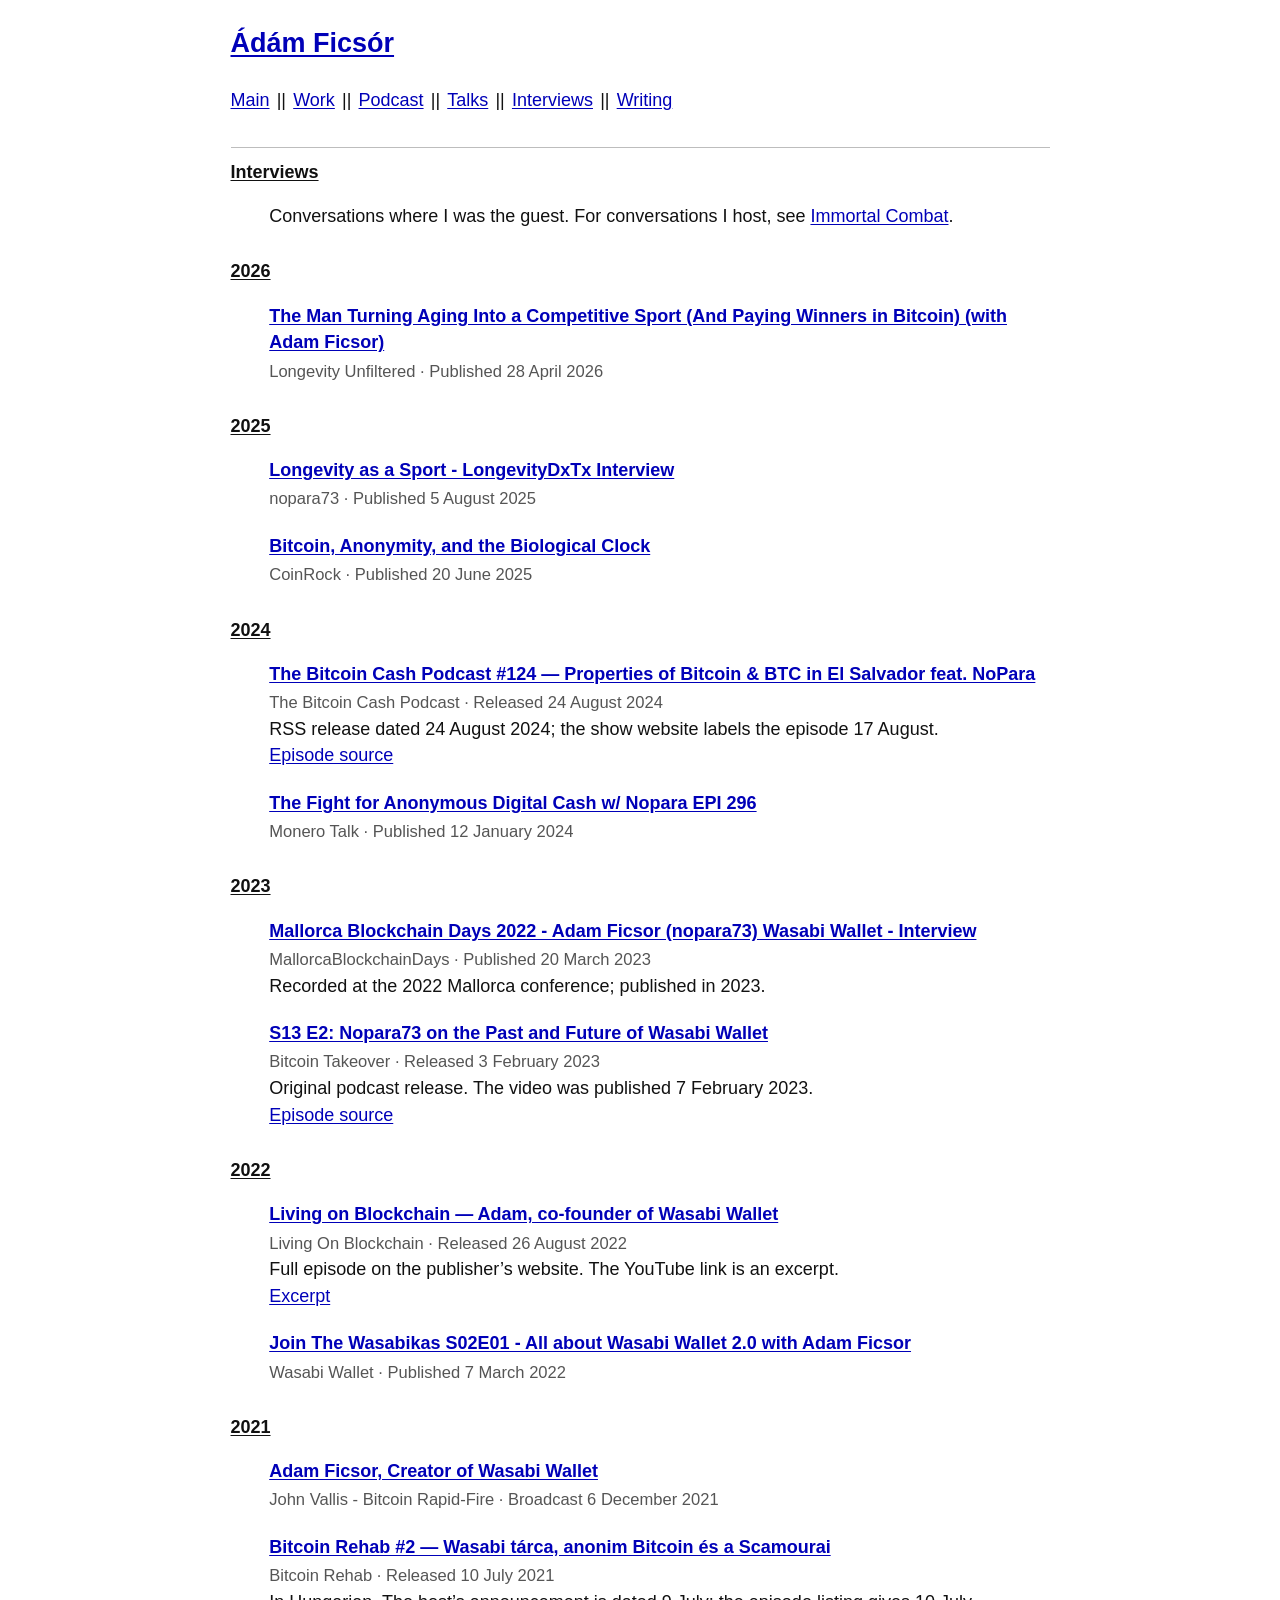
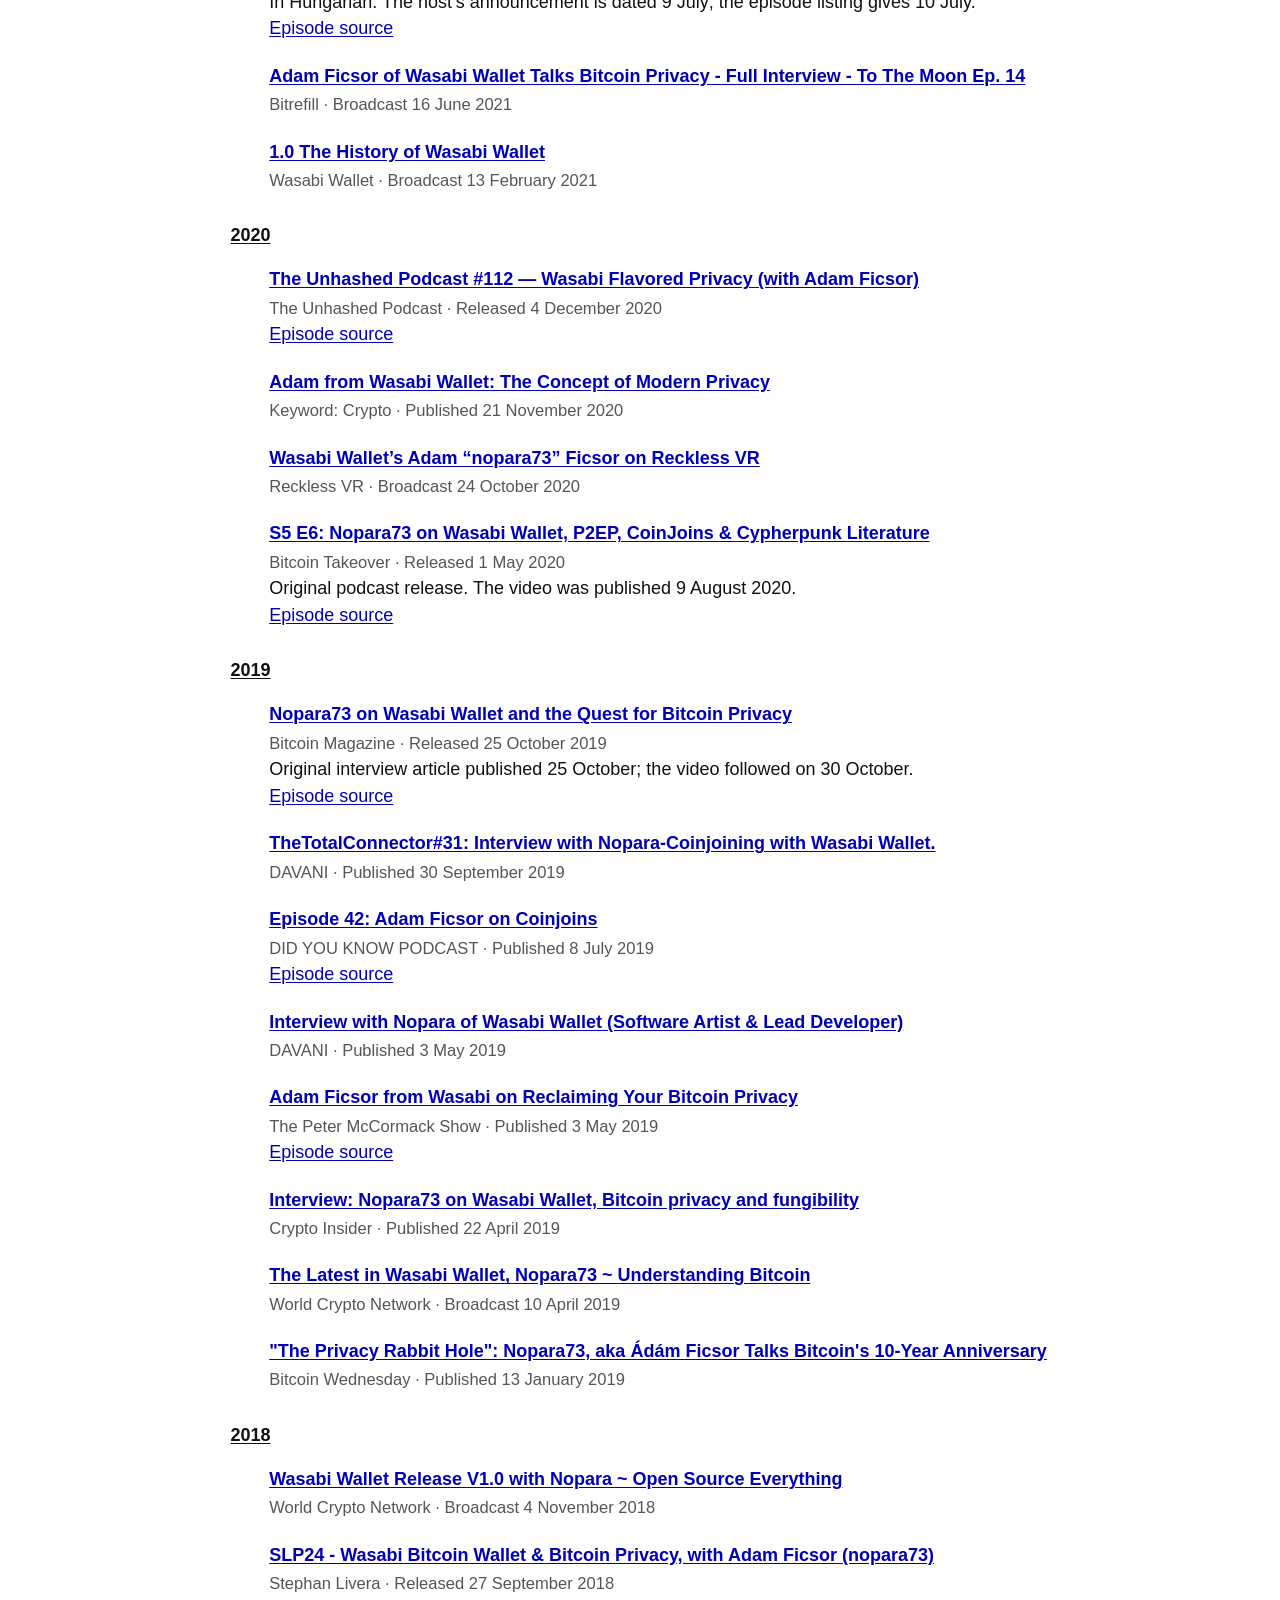
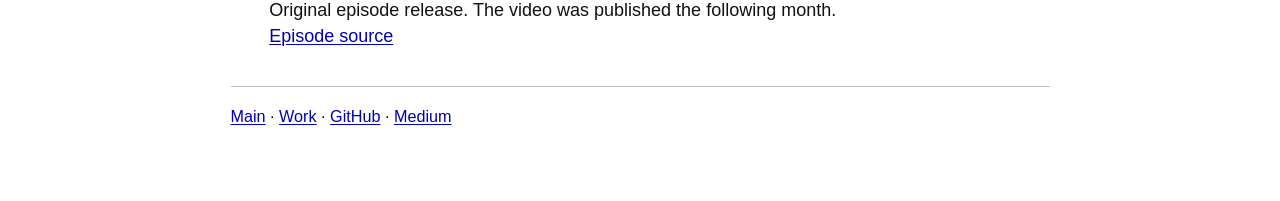
==== site/interviews.html @ 753bce53 "Add researched biography and work archives" ====
<!doctype html>
<html lang="en">
<head>
  <meta charset="utf-8">
  <meta name="viewport" content="width=device-width, initial-scale=1">
  <title>Interviews — Ádám Ficsór</title>
  <meta name="description" content="Guest interviews with Ádám Ficsór on Bitcoin privacy and longevity.">
  <link rel="canonical" href="https://adamficsor.com/interviews.html">
  <link rel="stylesheet" href="style.css">
</head>
<body>
  <a class="skip-link" href="#main">Skip to content</a>
  <header>
    <h1><a href="./">Ádám Ficsór</a></h1>
    <nav aria-label="Main navigation"><a href="index.html">Main</a><span aria-hidden="true"> || </span><a href="work.html">Work</a><span aria-hidden="true"> || </span><a href="podcast.html">Podcast</a><span aria-hidden="true"> || </span><a href="talks.html">Talks</a><span aria-hidden="true"> || </span><a href="interviews.html" aria-current="page">Interviews</a><span aria-hidden="true"> || </span><a href="writing.html">Writing</a></nav>
  </header>
  <main id="main">
    <section aria-labelledby="interviews">
      <h2 id="interviews">Interviews</h2>
      <p class="section-content">Conversations where I was the guest. For conversations I host, see <a href="podcast.html">Immortal Combat</a>.</p>
    </section>
<section aria-labelledby="year-2026"><h2 id="year-2026">2026</h2><dl class="entries archive">
<div><dt><a href="https://www.youtube.com/watch?v=4LSSEAfCBsg">The Man Turning Aging Into a Competitive Sport (And Paying Winners in Bitcoin) (with Adam Ficsor)</a></dt><dd><span class="record-meta">Longevity Unfiltered · Published 28 April 2026</span></dd></div>
</dl></section>
<section aria-labelledby="year-2025"><h2 id="year-2025">2025</h2><dl class="entries archive">
<div><dt><a href="https://www.youtube.com/watch?v=3aPTZFlK1JQ">Longevity as a Sport - LongevityDxTx Interview</a></dt><dd><span class="record-meta">nopara73 · Published 5 August 2025</span></dd></div>
<div><dt><a href="https://www.youtube.com/watch?v=eb9Hp-RD_Y0">Bitcoin, Anonymity, and the Biological Clock</a></dt><dd><span class="record-meta">CoinRock · Published 20 June 2025</span></dd></div>
</dl></section>
<section aria-labelledby="year-2024"><h2 id="year-2024">2024</h2><dl class="entries archive">
<div><dt><a href="https://rss.com/podcasts/bitcoincashpodcast/1625416">The Bitcoin Cash Podcast #124 — Properties of Bitcoin &amp; BTC in El Salvador feat. NoPara</a></dt><dd><span class="record-meta">The Bitcoin Cash Podcast · Released 24 August 2024</span><br>RSS release dated 24 August 2024; the show website labels the episode 17 August.<br><a href="https://bitcoincashpodcast.com/episodes/124">Episode source</a></dd></div>
<div><dt><a href="https://www.youtube.com/watch?v=zYq1IQxXrUM">The Fight for Anonymous Digital Cash w/ Nopara EPI 296</a></dt><dd><span class="record-meta">Monero Talk · Published 12 January 2024</span></dd></div>
</dl></section>
<section aria-labelledby="year-2023"><h2 id="year-2023">2023</h2><dl class="entries archive">
<div><dt><a href="https://www.youtube.com/watch?v=eyAc6kZJfoU">Mallorca Blockchain Days 2022 - Adam Ficsor (nopara73) Wasabi Wallet - Interview</a></dt><dd><span class="record-meta">MallorcaBlockchainDays · Published 20 March 2023</span><br>Recorded at the 2022 Mallorca conference; published in 2023.</dd></div>
<div><dt><a href="https://www.youtube.com/watch?v=1g04d39R6kU">S13 E2: Nopara73 on the Past and Future of Wasabi Wallet</a></dt><dd><span class="record-meta">Bitcoin Takeover · Released 3 February 2023</span><br>Original podcast release. The video was published 7 February 2023.<br><a href="https://bitcoin-takeover.com/audio/feed.xml">Episode source</a></dd></div>
</dl></section>
<section aria-labelledby="year-2022"><h2 id="year-2022">2022</h2><dl class="entries archive">
<div><dt><a href="https://livingonblockchain.com/podcast/adam-co-founder-of-wasabi-wallet/">Living on Blockchain — Adam, co-founder of Wasabi Wallet</a></dt><dd><span class="record-meta">Living On Blockchain · Released 26 August 2022</span><br>Full episode on the publisher’s website. The YouTube link is an excerpt.<br><a href="https://www.youtube.com/watch?v=bge8rXwLQWE">Excerpt</a></dd></div>
<div><dt><a href="https://www.youtube.com/watch?v=CCOHMISELNs">Join The Wasabikas S02E01 - All about Wasabi Wallet 2.0 with Adam Ficsor</a></dt><dd><span class="record-meta">Wasabi Wallet · Published 7 March 2022</span></dd></div>
</dl></section>
<section aria-labelledby="year-2021"><h2 id="year-2021">2021</h2><dl class="entries archive">
<div><dt><a href="https://www.youtube.com/watch?v=dh4bnABf9BQ">Adam Ficsor, Creator of Wasabi Wallet</a></dt><dd><span class="record-meta">John Vallis - Bitcoin Rapid-Fire · Broadcast 6 December 2021</span></dd></div>
<div><dt><a href="https://podcast.hu/podcast/bitcoinbazis-minden-ami-kripto/17976">Bitcoin Rehab #2 — Wasabi tárca, anonim Bitcoin és a Scamourai</a></dt><dd><span class="record-meta">Bitcoin Rehab · Released 10 July 2021</span><br>In Hungarian. The host’s announcement is dated 9 July; the episode listing gives 10 July.<br><a href="https://www.bitcoinbazis.hu/jon-a-bitcoinbazis-uj-podcast-epizodja-vendegunk-ficsor-adam-a-wasabi-tarsalapitoja/">Episode source</a></dd></div>
<div><dt><a href="https://www.youtube.com/watch?v=oreMQZgzVZw">Adam Ficsor of Wasabi Wallet Talks Bitcoin Privacy - Full Interview - To The Moon Ep. 14</a></dt><dd><span class="record-meta">Bitrefill · Broadcast 16 June 2021</span></dd></div>
<div><dt><a href="https://www.youtube.com/watch?v=Q1i560q08JE">1.0 The History of Wasabi Wallet</a></dt><dd><span class="record-meta">Wasabi Wallet · Broadcast 13 February 2021</span></dd></div>
</dl></section>
<section aria-labelledby="year-2020"><h2 id="year-2020">2020</h2><dl class="entries archive">
<div><dt><a href="https://www.spreaker.com/episode/wasabi-flavored-privacy-w-adam-ficsor--42314334">The Unhashed Podcast #112 — Wasabi Flavored Privacy (with Adam Ficsor)</a></dt><dd><span class="record-meta">The Unhashed Podcast · Released 4 December 2020</span><br><a href="https://www.spreaker.com/show/3478708/episodes/feed">Episode source</a></dd></div>
<div><dt><a href="https://www.youtube.com/watch?v=ECqcEbgJCP4">Adam from Wasabi Wallet: The Concept of Modern Privacy</a></dt><dd><span class="record-meta">Keyword: Crypto · Published 21 November 2020</span></dd></div>
<div><dt><a href="https://www.youtube.com/watch?v=60r_wExbg64">Wasabi Wallet’s Adam “nopara73” Ficsor on Reckless VR</a></dt><dd><span class="record-meta">Reckless VR · Broadcast 24 October 2020</span></dd></div>
<div><dt><a href="https://www.youtube.com/watch?v=zQ78_Dore4M">S5 E6: Nopara73 on Wasabi Wallet, P2EP, CoinJoins &amp; Cypherpunk Literature</a></dt><dd><span class="record-meta">Bitcoin Takeover · Released 1 May 2020</span><br>Original podcast release. The video was published 9 August 2020.<br><a href="https://bitcoin-takeover.com/audio/feed.xml">Episode source</a></dd></div>
</dl></section>
<section aria-labelledby="year-2019"><h2 id="year-2019">2019</h2><dl class="entries archive">
<div><dt><a href="https://www.youtube.com/watch?v=adQOkh6Zxl4">Nopara73 on Wasabi Wallet and the Quest for Bitcoin Privacy</a></dt><dd><span class="record-meta">Bitcoin Magazine · Released 25 October 2019</span><br>Original interview article published 25 October; the video followed on 30 October.<br><a href="https://bitcoinmagazine.com/culture/nopara73-on-wasabi-wallet-and-the-quest-for-bitcoin-privacy">Episode source</a></dd></div>
<div><dt><a href="https://www.youtube.com/watch?v=fKy_XwKAYHY">TheTotalConnector#31: Interview with Nopara-Coinjoining with Wasabi Wallet.</a></dt><dd><span class="record-meta">DAVANI · Published 30 September 2019</span></dd></div>
<div><dt><a href="https://www.youtube.com/watch?v=c9kwPJtG7q8">Episode 42: Adam Ficsor on Coinjoins</a></dt><dd><span class="record-meta">DID YOU KNOW PODCAST · Published 8 July 2019</span><br><a href="http://didyouknowcrypto.com/ep42/">Episode source</a></dd></div>
<div><dt><a href="https://www.youtube.com/watch?v=-mo7XAbzgU0">Interview with Nopara of Wasabi Wallet (Software Artist &amp; Lead Developer)</a></dt><dd><span class="record-meta">DAVANI · Published 3 May 2019</span></dd></div>
<div><dt><a href="https://www.youtube.com/watch?v=xGeo34WprxI">Adam Ficsor from Wasabi on Reclaiming Your Bitcoin Privacy</a></dt><dd><span class="record-meta">The Peter McCormack Show · Published 3 May 2019</span><br><a href="https://www.podchaser.com/podcasts/the-peter-mccormack-show-615691/episodes/adam-ficsor-from-wasabi-on-rec-39322664">Episode source</a></dd></div>
<div><dt><a href="https://www.youtube.com/watch?v=W3CQ2vAixI8">Interview: Nopara73 on Wasabi Wallet, Bitcoin privacy and fungibility</a></dt><dd><span class="record-meta">Crypto Insider · Published 22 April 2019</span></dd></div>
<div><dt><a href="https://www.youtube.com/watch?v=0Q7iTGTtI0U">The Latest in Wasabi Wallet, Nopara73 ~ Understanding Bitcoin</a></dt><dd><span class="record-meta">World Crypto Network · Broadcast 10 April 2019</span></dd></div>
<div><dt><a href="https://www.youtube.com/watch?v=BiyACpEe9os">&quot;The Privacy Rabbit Hole&quot;: Nopara73, aka Ádám Ficsor Talks Bitcoin&#x27;s 10-Year Anniversary</a></dt><dd><span class="record-meta">Bitcoin Wednesday · Published 13 January 2019</span></dd></div>
</dl></section>
<section aria-labelledby="year-2018"><h2 id="year-2018">2018</h2><dl class="entries archive">
<div><dt><a href="https://www.youtube.com/watch?v=G0vrKwUSU7M">Wasabi Wallet Release V1.0 with Nopara ~ Open Source Everything</a></dt><dd><span class="record-meta">World Crypto Network · Broadcast 4 November 2018</span></dd></div>
<div><dt><a href="https://www.youtube.com/watch?v=0yG-am9TIeA">SLP24 - Wasabi Bitcoin Wallet &amp; Bitcoin Privacy, with Adam Ficsor (nopara73)</a></dt><dd><span class="record-meta">Stephan Livera · Released 27 September 2018</span><br>Original episode release. The video was published the following month.<br><a href="https://stephanlivera.com/episode/24/">Episode source</a></dd></div>
</dl></section>
  </main>
  <footer><p><a href="./">Main</a> · <a href="work.html">Work</a> · <a href="https://github.com/nopara73">GitHub</a> · <a href="https://nopara73.medium.com/">Medium</a></p></footer>
</body>
</html>
---- site/style.css ----
:root { color-scheme: light; font-family: Arial, Helvetica, sans-serif; font-size: 18px; line-height: 1.48; color: #111; background: #fff; }
* { box-sizing: border-box; }
body { max-width: 48rem; margin: 1.5rem auto 4rem; padding: 0 1.25rem; }
a { color: #0000b8; text-decoration: underline; text-underline-offset: 0.1em; }
a:visited { color: #551a8b; }
a:hover { text-decoration-thickness: 2px; }
a:focus-visible { outline: 2px solid #0000b8; outline-offset: 4px; }
header { border-bottom: 1px solid #bdbdbd; padding-bottom: 1.7rem; margin-bottom: 0.65rem; }
h1 { font-size: 1.5rem; line-height: 1.25; margin: 0 0 1.3rem; }
nav { line-height: 1.8; }
nav a { white-space: nowrap; }
nav span { padding: 0 0.12rem; }
h2 { font-size: 1rem; line-height: 1.4; margin: 0 0 1rem; text-decoration: underline; text-underline-offset: 0.12em; }
section + section { margin-top: 1.65rem; }
p { margin: 0 0 1.05rem; }
.section-content, .entries, .writing-list { margin-left: 2.15rem; }
.entries { margin-top: 0; margin-bottom: 0; }
.entries > div { margin: 0 0 1.15rem; }
dt { font-weight: 600; }
dd { margin: 0.1rem 0 0; }
.writing-list { padding: 0; list-style: none; }
.writing-list li { margin-bottom: 0.7rem; }
.writing-archive { margin-top: 1.5rem; }
footer { margin-top: 2rem; padding-top: 1rem; border-top: 1px solid #bdbdbd; font-size: 0.9rem; }
time { color: #555; font-size: 0.92rem; }
.record-meta { color: #555; font-size: 0.92rem; }
.archive { margin-top: 1rem; }
[id] { scroll-margin-top: 1rem; }
.skip-link { position: absolute; top: -5rem; left: 1rem; background: #fff; padding: 0.4rem 0.6rem; }
.skip-link:focus { top: 0.4rem; }
@media (max-width: 540px) {
  :root { font-size: 16px; }
  body { margin-top: 1.25rem; padding: 0 1rem; }
  .section-content, .entries, .writing-list { margin-left: 0; }
  header { padding-bottom: 1.2rem; margin-bottom: 1rem; }
  h1 { font-size: 1.6rem; margin-bottom: 0.8rem; }
  a { overflow-wrap: anywhere; }
}
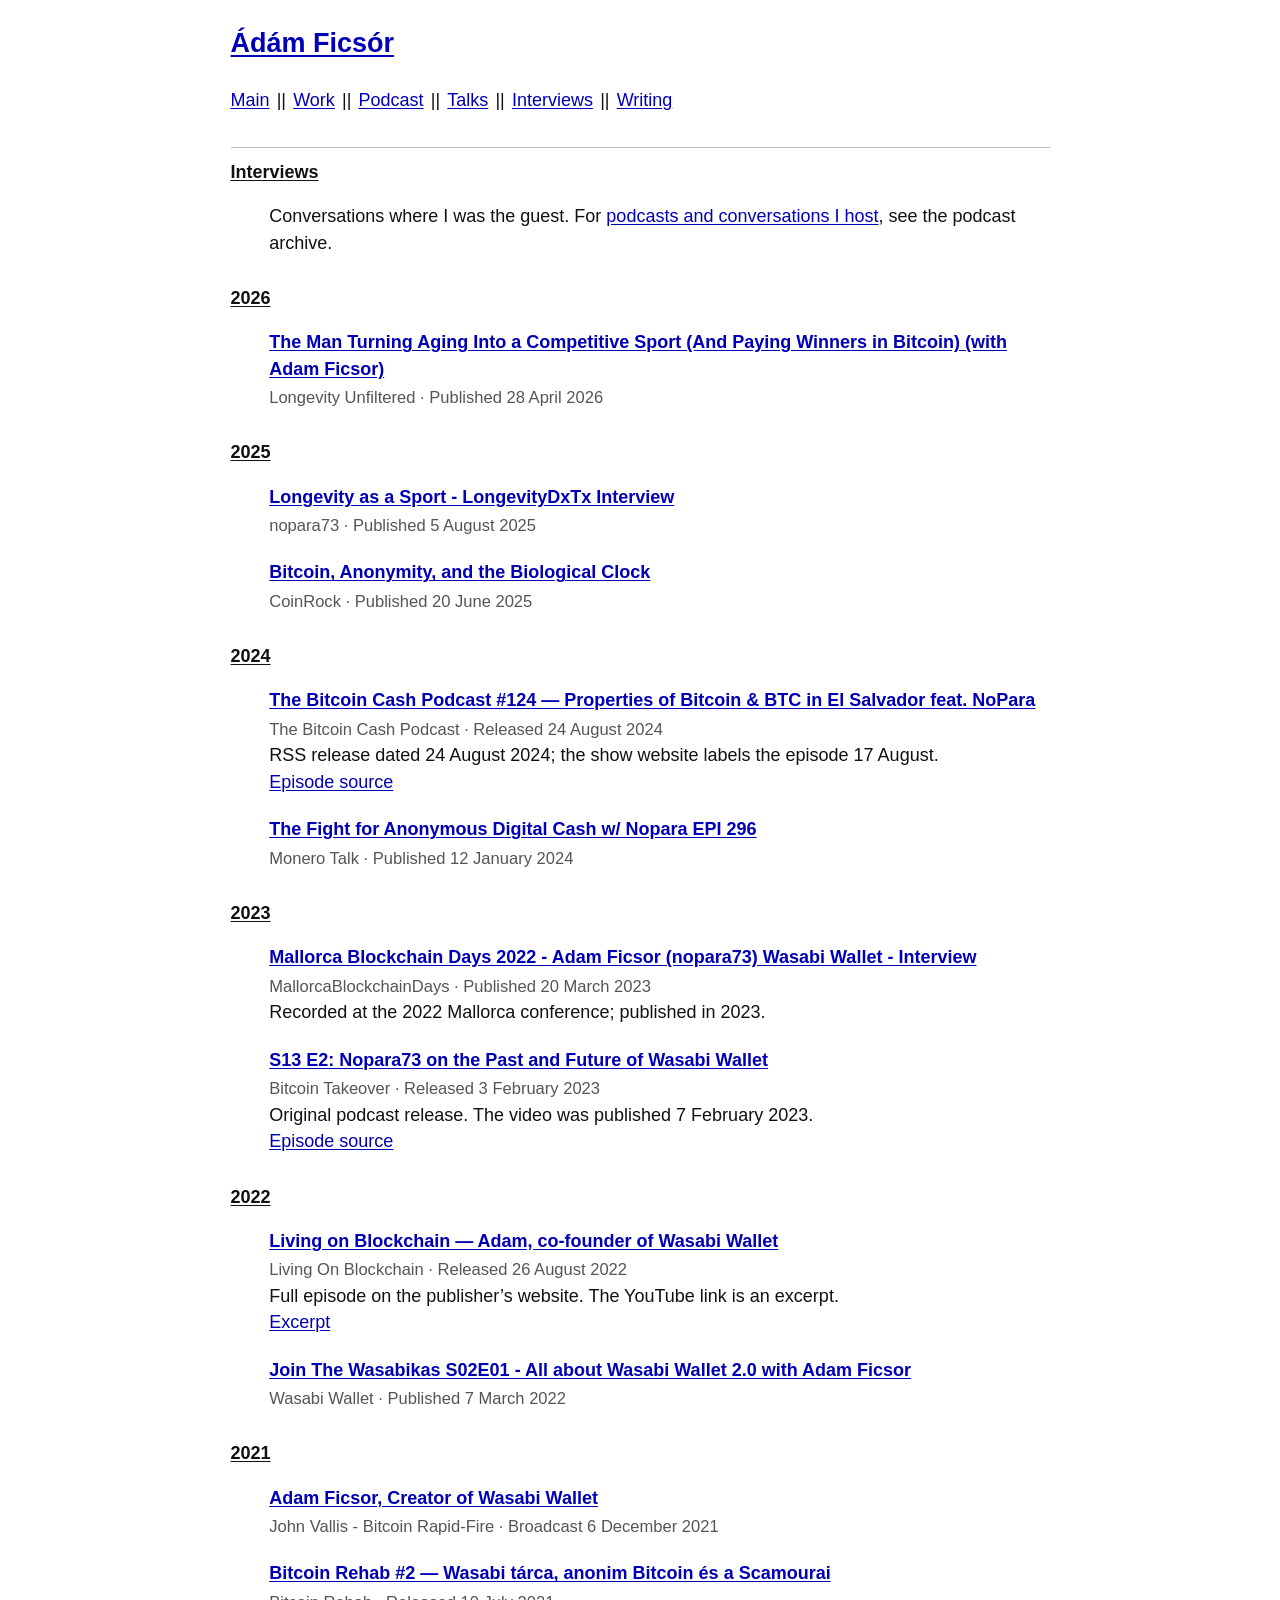
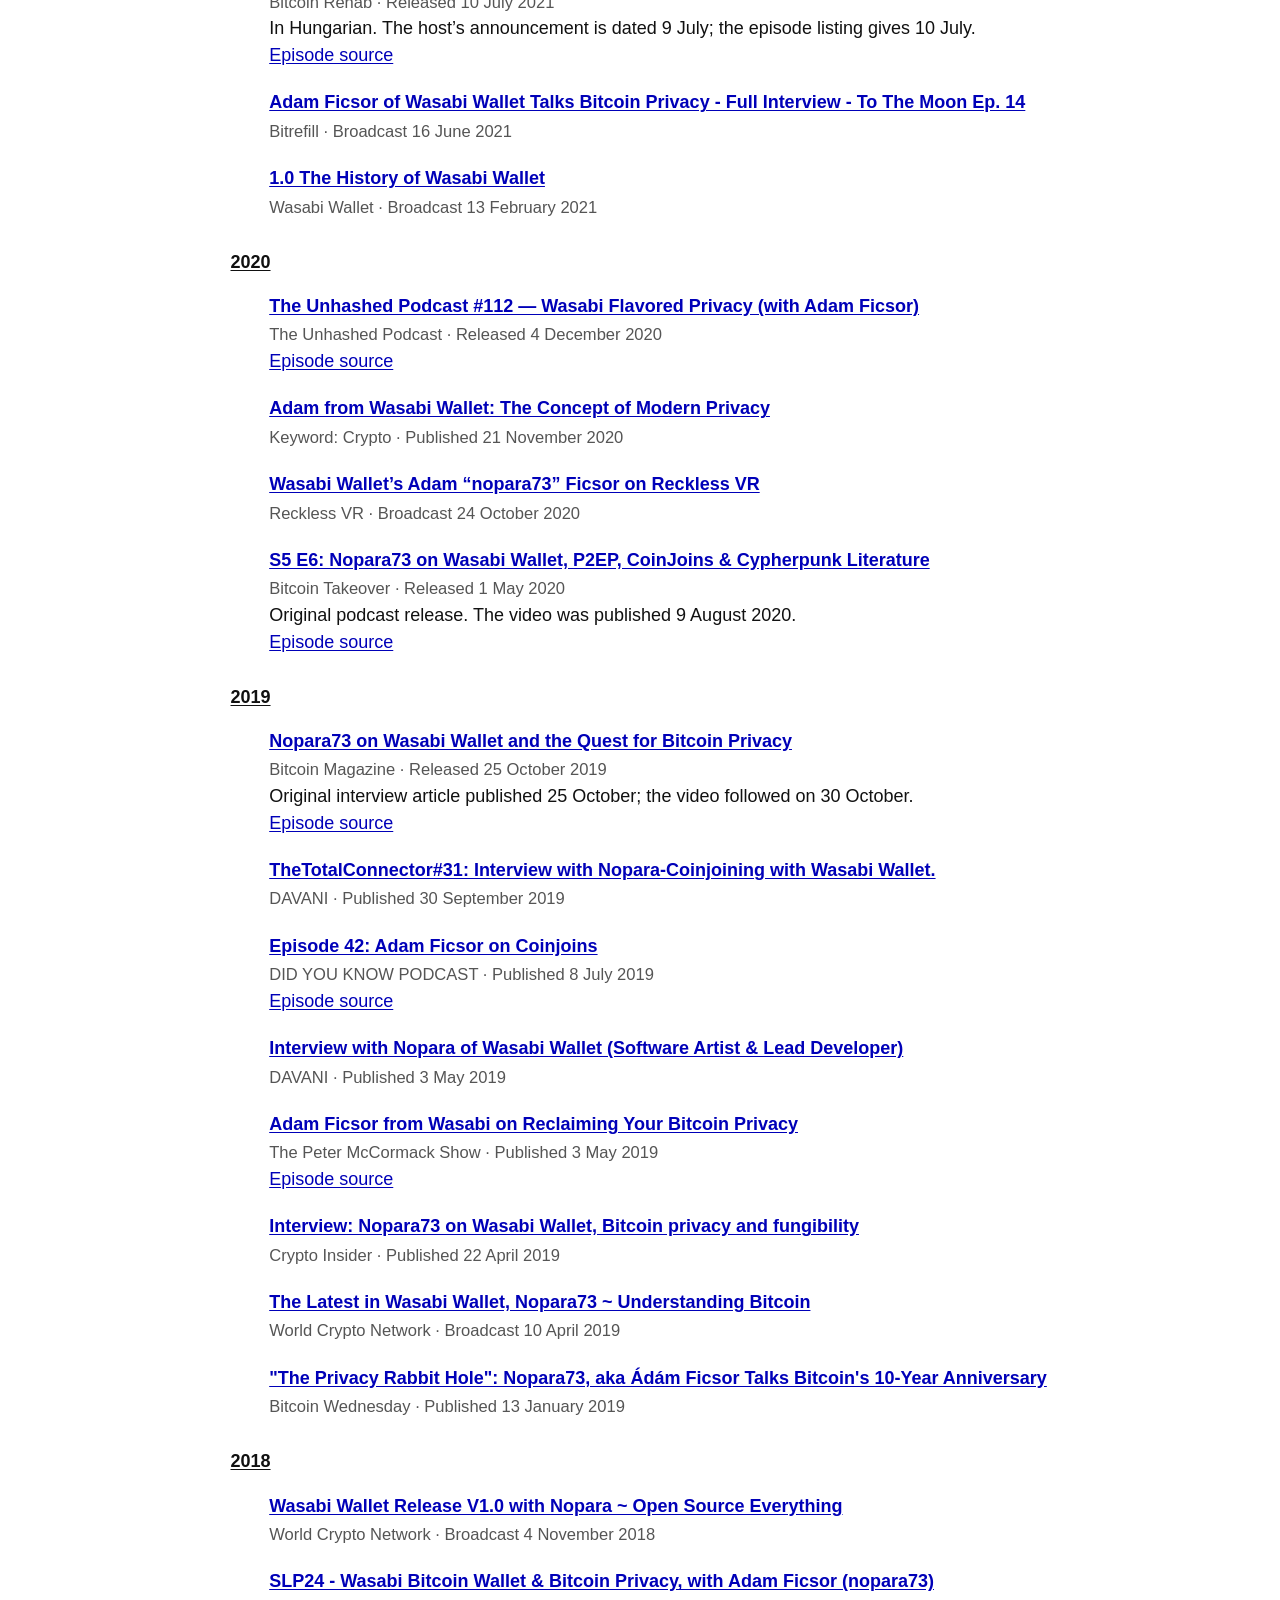
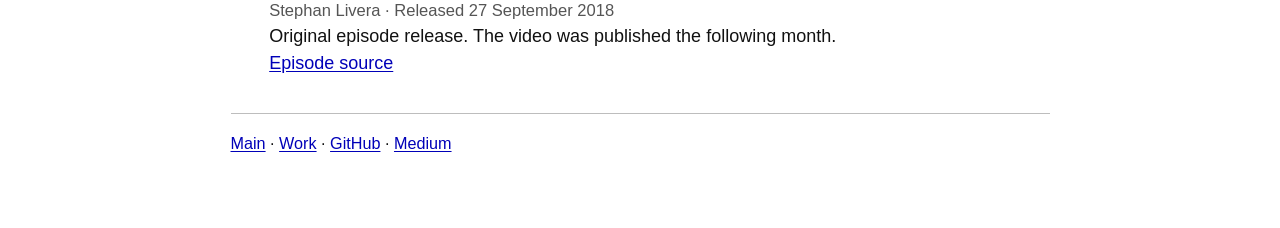
==== commit e03d1fcd: "Restore first video and clarify Block Digest co-hosting" ====
--- a/site/interviews.html
+++ b/site/interviews.html
@@ -17,7 +17,7 @@
   <main id="main">
     <section aria-labelledby="interviews">
       <h2 id="interviews">Interviews</h2>
-      <p class="section-content">Conversations where I was the guest. For conversations I host, see <a href="podcast.html">Immortal Combat</a>.</p>
+      <p class="section-content">Conversations where I was the guest. For <a href="podcast.html">podcasts and conversations I host</a>, see the podcast archive.</p>
     </section>
 <section aria-labelledby="year-2026"><h2 id="year-2026">2026</h2><dl class="entries archive">
 <div><dt><a href="https://www.youtube.com/watch?v=4LSSEAfCBsg">The Man Turning Aging Into a Competitive Sport (And Paying Winners in Bitcoin) (with Adam Ficsor)</a></dt><dd><span class="record-meta">Longevity Unfiltered · Published 28 April 2026</span></dd></div>
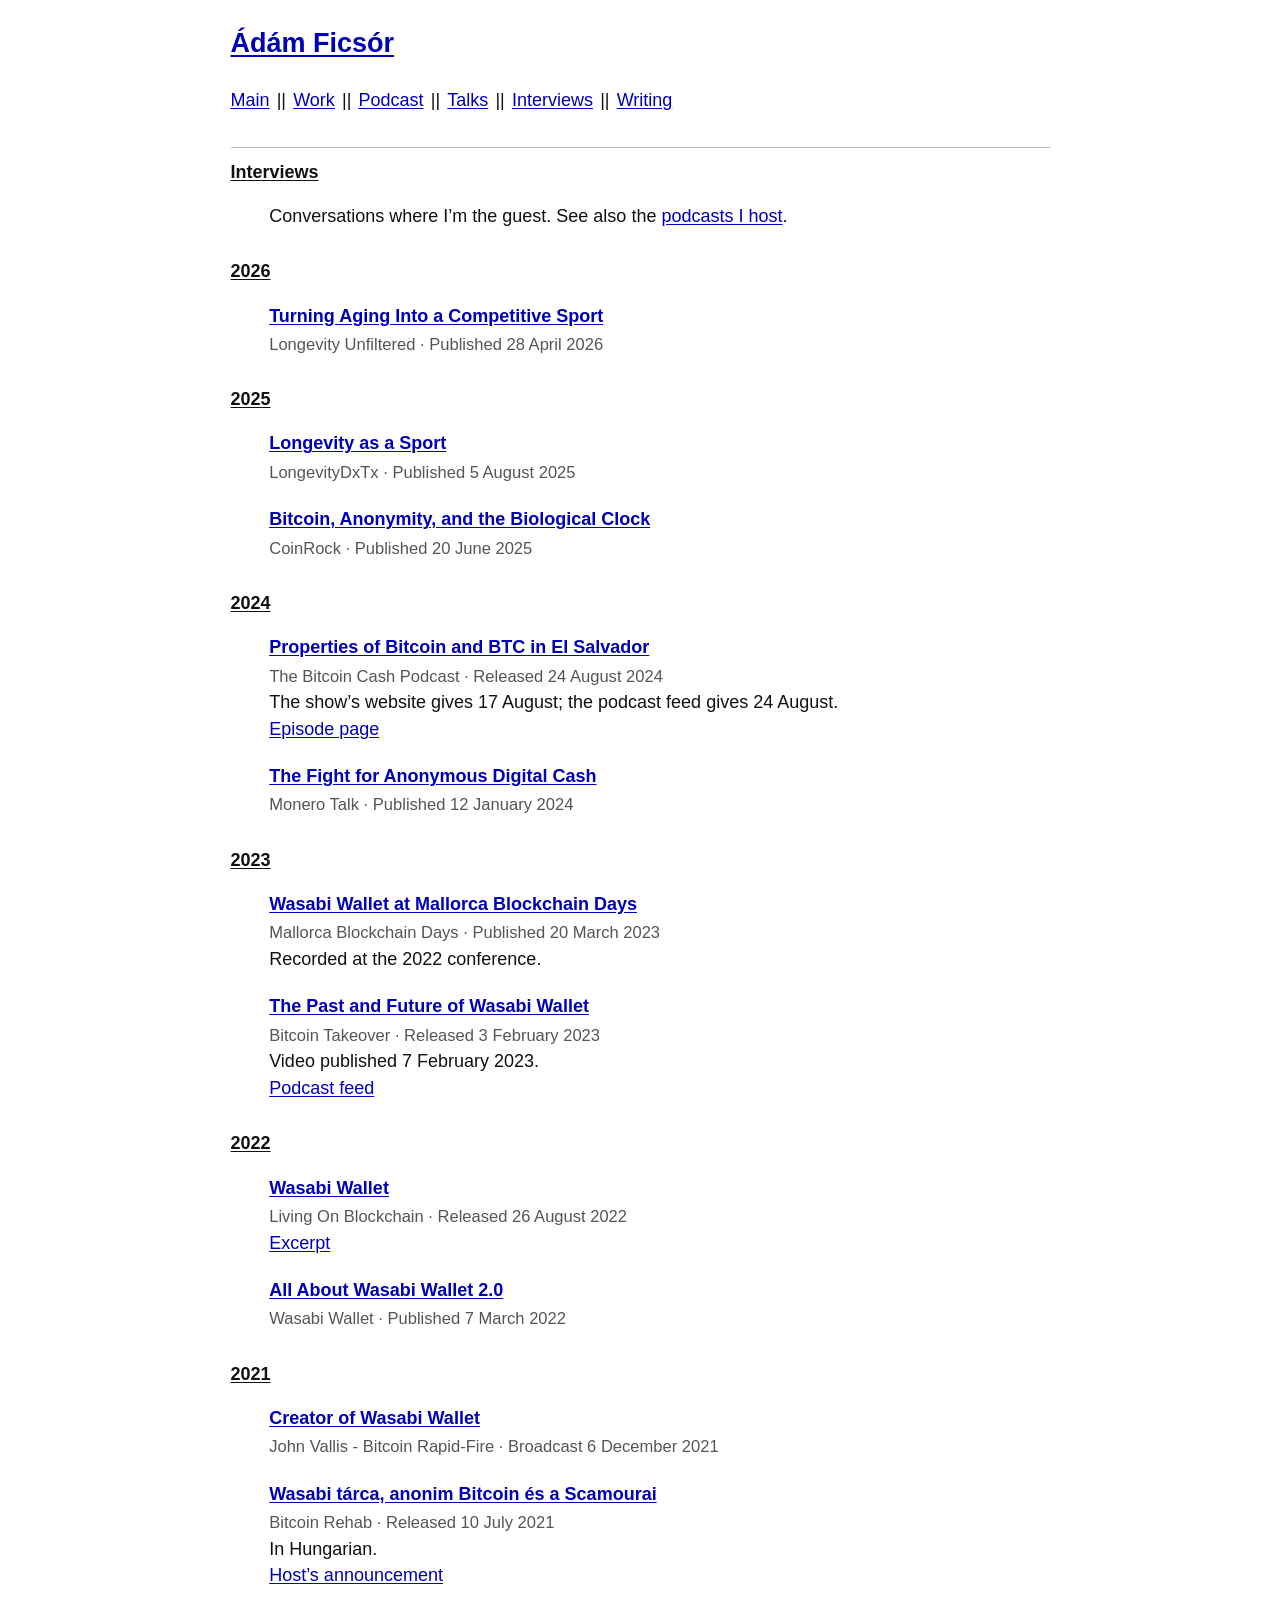
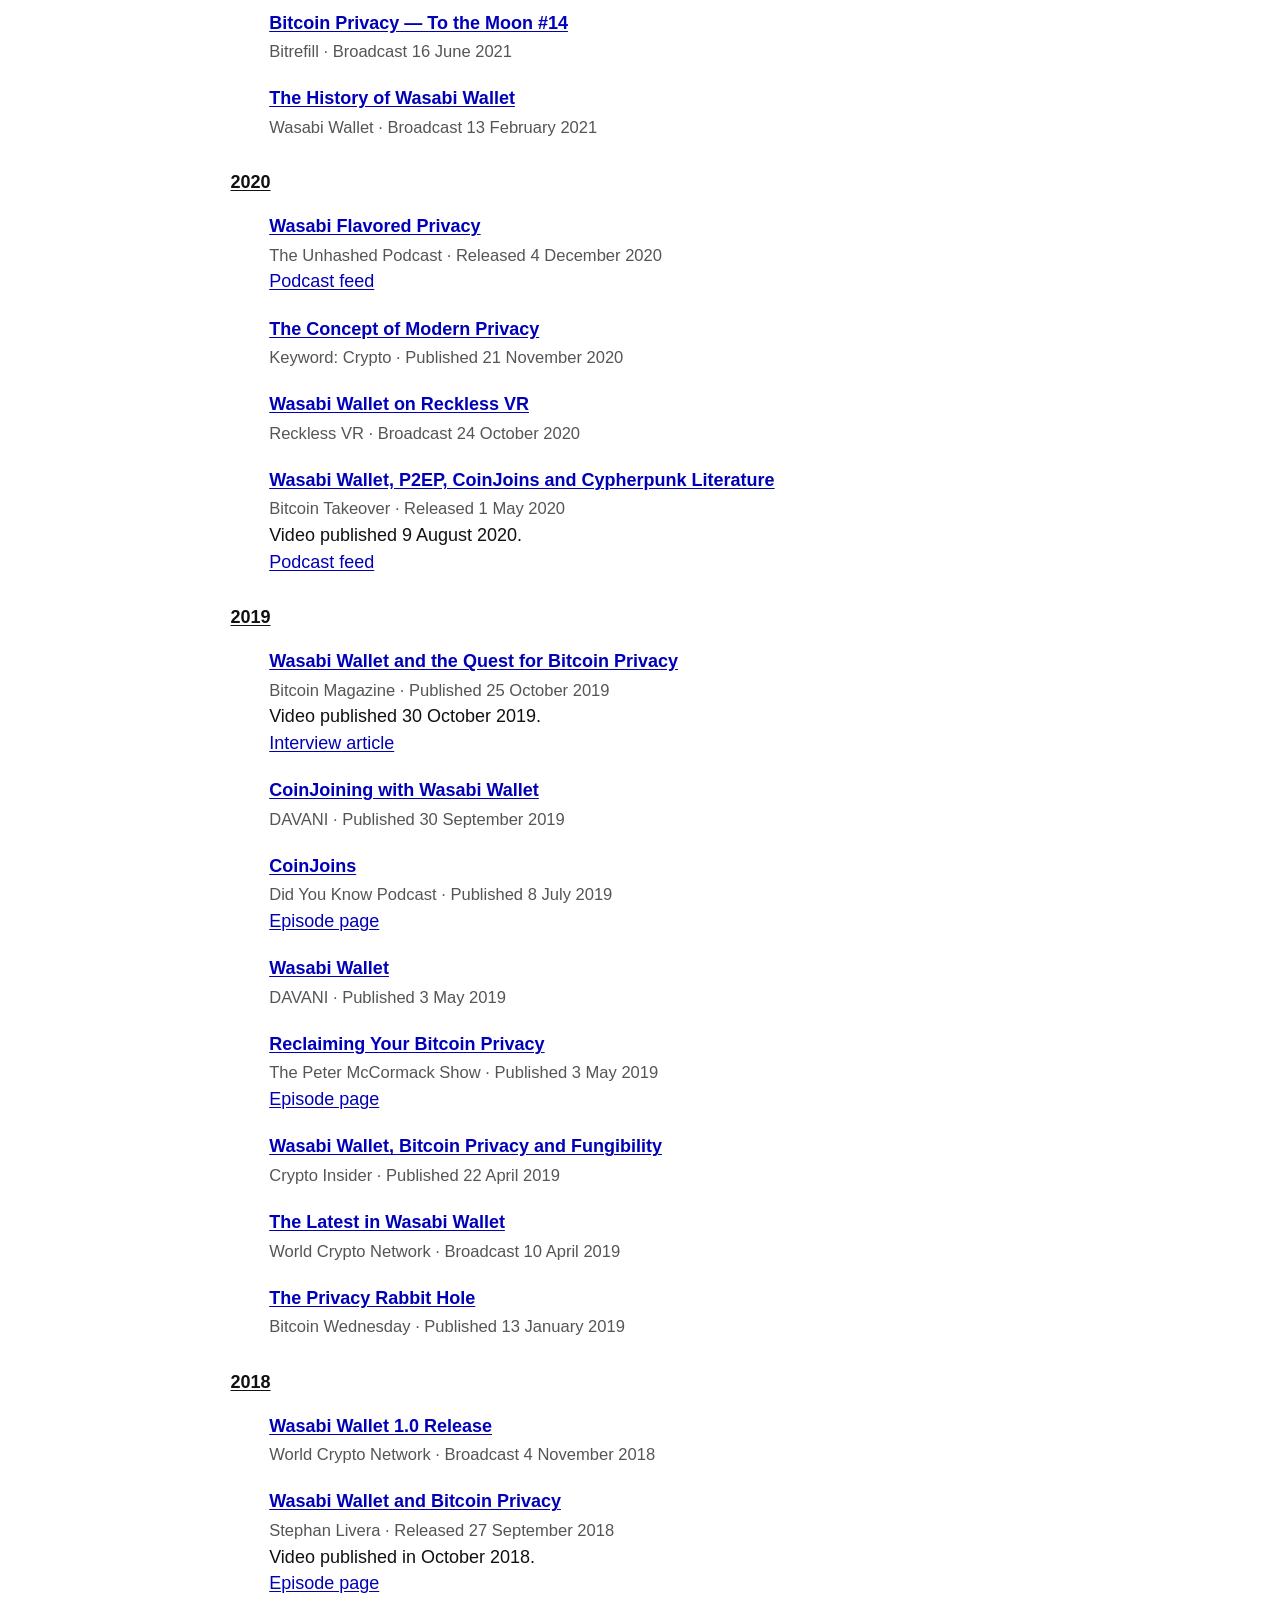
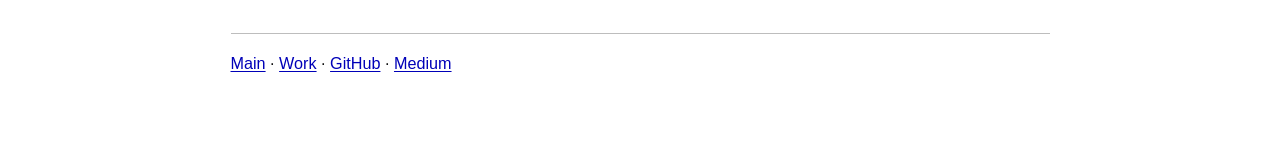
==== commit a64fd5e1: "Simplify website copy and restore Forbes profile link" ====
--- a/site/interviews.html
+++ b/site/interviews.html
@@ -17,52 +17,52 @@
   <main id="main">
     <section aria-labelledby="interviews">
       <h2 id="interviews">Interviews</h2>
-      <p class="section-content">Conversations where I was the guest. For <a href="podcast.html">podcasts and conversations I host</a>, see the podcast archive.</p>
+      <p class="section-content">Conversations where I’m the guest. See also the <a href="podcast.html">podcasts I host</a>.</p>
     </section>
 <section aria-labelledby="year-2026"><h2 id="year-2026">2026</h2><dl class="entries archive">
-<div><dt><a href="https://www.youtube.com/watch?v=4LSSEAfCBsg">The Man Turning Aging Into a Competitive Sport (And Paying Winners in Bitcoin) (with Adam Ficsor)</a></dt><dd><span class="record-meta">Longevity Unfiltered · Published 28 April 2026</span></dd></div>
+<div><dt><a href="https://www.youtube.com/watch?v=4LSSEAfCBsg">Turning Aging Into a Competitive Sport</a></dt><dd><span class="record-meta">Longevity Unfiltered · Published 28 April 2026</span></dd></div>
 </dl></section>
 <section aria-labelledby="year-2025"><h2 id="year-2025">2025</h2><dl class="entries archive">
-<div><dt><a href="https://www.youtube.com/watch?v=3aPTZFlK1JQ">Longevity as a Sport - LongevityDxTx Interview</a></dt><dd><span class="record-meta">nopara73 · Published 5 August 2025</span></dd></div>
+<div><dt><a href="https://www.youtube.com/watch?v=3aPTZFlK1JQ">Longevity as a Sport</a></dt><dd><span class="record-meta">LongevityDxTx · Published 5 August 2025</span></dd></div>
 <div><dt><a href="https://www.youtube.com/watch?v=eb9Hp-RD_Y0">Bitcoin, Anonymity, and the Biological Clock</a></dt><dd><span class="record-meta">CoinRock · Published 20 June 2025</span></dd></div>
 </dl></section>
 <section aria-labelledby="year-2024"><h2 id="year-2024">2024</h2><dl class="entries archive">
-<div><dt><a href="https://rss.com/podcasts/bitcoincashpodcast/1625416">The Bitcoin Cash Podcast #124 — Properties of Bitcoin &amp; BTC in El Salvador feat. NoPara</a></dt><dd><span class="record-meta">The Bitcoin Cash Podcast · Released 24 August 2024</span><br>RSS release dated 24 August 2024; the show website labels the episode 17 August.<br><a href="https://bitcoincashpodcast.com/episodes/124">Episode source</a></dd></div>
-<div><dt><a href="https://www.youtube.com/watch?v=zYq1IQxXrUM">The Fight for Anonymous Digital Cash w/ Nopara EPI 296</a></dt><dd><span class="record-meta">Monero Talk · Published 12 January 2024</span></dd></div>
+<div><dt><a href="https://rss.com/podcasts/bitcoincashpodcast/1625416">Properties of Bitcoin and BTC in El Salvador</a></dt><dd><span class="record-meta">The Bitcoin Cash Podcast · Released 24 August 2024</span><br>The show’s website gives 17 August; the podcast feed gives 24 August.<br><a href="https://bitcoincashpodcast.com/episodes/124">Episode page</a></dd></div>
+<div><dt><a href="https://www.youtube.com/watch?v=zYq1IQxXrUM">The Fight for Anonymous Digital Cash</a></dt><dd><span class="record-meta">Monero Talk · Published 12 January 2024</span></dd></div>
 </dl></section>
 <section aria-labelledby="year-2023"><h2 id="year-2023">2023</h2><dl class="entries archive">
-<div><dt><a href="https://www.youtube.com/watch?v=eyAc6kZJfoU">Mallorca Blockchain Days 2022 - Adam Ficsor (nopara73) Wasabi Wallet - Interview</a></dt><dd><span class="record-meta">MallorcaBlockchainDays · Published 20 March 2023</span><br>Recorded at the 2022 Mallorca conference; published in 2023.</dd></div>
-<div><dt><a href="https://www.youtube.com/watch?v=1g04d39R6kU">S13 E2: Nopara73 on the Past and Future of Wasabi Wallet</a></dt><dd><span class="record-meta">Bitcoin Takeover · Released 3 February 2023</span><br>Original podcast release. The video was published 7 February 2023.<br><a href="https://bitcoin-takeover.com/audio/feed.xml">Episode source</a></dd></div>
+<div><dt><a href="https://www.youtube.com/watch?v=eyAc6kZJfoU">Wasabi Wallet at Mallorca Blockchain Days</a></dt><dd><span class="record-meta">Mallorca Blockchain Days · Published 20 March 2023</span><br>Recorded at the 2022 conference.</dd></div>
+<div><dt><a href="https://www.youtube.com/watch?v=1g04d39R6kU">The Past and Future of Wasabi Wallet</a></dt><dd><span class="record-meta">Bitcoin Takeover · Released 3 February 2023</span><br>Video published 7 February 2023.<br><a href="https://bitcoin-takeover.com/audio/feed.xml">Podcast feed</a></dd></div>
 </dl></section>
 <section aria-labelledby="year-2022"><h2 id="year-2022">2022</h2><dl class="entries archive">
-<div><dt><a href="https://livingonblockchain.com/podcast/adam-co-founder-of-wasabi-wallet/">Living on Blockchain — Adam, co-founder of Wasabi Wallet</a></dt><dd><span class="record-meta">Living On Blockchain · Released 26 August 2022</span><br>Full episode on the publisher’s website. The YouTube link is an excerpt.<br><a href="https://www.youtube.com/watch?v=bge8rXwLQWE">Excerpt</a></dd></div>
-<div><dt><a href="https://www.youtube.com/watch?v=CCOHMISELNs">Join The Wasabikas S02E01 - All about Wasabi Wallet 2.0 with Adam Ficsor</a></dt><dd><span class="record-meta">Wasabi Wallet · Published 7 March 2022</span></dd></div>
+<div><dt><a href="https://livingonblockchain.com/podcast/adam-co-founder-of-wasabi-wallet/">Wasabi Wallet</a></dt><dd><span class="record-meta">Living On Blockchain · Released 26 August 2022</span><br><a href="https://www.youtube.com/watch?v=bge8rXwLQWE">Excerpt</a></dd></div>
+<div><dt><a href="https://www.youtube.com/watch?v=CCOHMISELNs">All About Wasabi Wallet 2.0</a></dt><dd><span class="record-meta">Wasabi Wallet · Published 7 March 2022</span></dd></div>
 </dl></section>
 <section aria-labelledby="year-2021"><h2 id="year-2021">2021</h2><dl class="entries archive">
-<div><dt><a href="https://www.youtube.com/watch?v=dh4bnABf9BQ">Adam Ficsor, Creator of Wasabi Wallet</a></dt><dd><span class="record-meta">John Vallis - Bitcoin Rapid-Fire · Broadcast 6 December 2021</span></dd></div>
-<div><dt><a href="https://podcast.hu/podcast/bitcoinbazis-minden-ami-kripto/17976">Bitcoin Rehab #2 — Wasabi tárca, anonim Bitcoin és a Scamourai</a></dt><dd><span class="record-meta">Bitcoin Rehab · Released 10 July 2021</span><br>In Hungarian. The host’s announcement is dated 9 July; the episode listing gives 10 July.<br><a href="https://www.bitcoinbazis.hu/jon-a-bitcoinbazis-uj-podcast-epizodja-vendegunk-ficsor-adam-a-wasabi-tarsalapitoja/">Episode source</a></dd></div>
-<div><dt><a href="https://www.youtube.com/watch?v=oreMQZgzVZw">Adam Ficsor of Wasabi Wallet Talks Bitcoin Privacy - Full Interview - To The Moon Ep. 14</a></dt><dd><span class="record-meta">Bitrefill · Broadcast 16 June 2021</span></dd></div>
-<div><dt><a href="https://www.youtube.com/watch?v=Q1i560q08JE">1.0 The History of Wasabi Wallet</a></dt><dd><span class="record-meta">Wasabi Wallet · Broadcast 13 February 2021</span></dd></div>
+<div><dt><a href="https://www.youtube.com/watch?v=dh4bnABf9BQ">Creator of Wasabi Wallet</a></dt><dd><span class="record-meta">John Vallis - Bitcoin Rapid-Fire · Broadcast 6 December 2021</span></dd></div>
+<div><dt><a href="https://podcast.hu/podcast/bitcoinbazis-minden-ami-kripto/17976">Wasabi tárca, anonim Bitcoin és a Scamourai</a></dt><dd><span class="record-meta">Bitcoin Rehab · Released 10 July 2021</span><br>In Hungarian.<br><a href="https://www.bitcoinbazis.hu/jon-a-bitcoinbazis-uj-podcast-epizodja-vendegunk-ficsor-adam-a-wasabi-tarsalapitoja/">Host’s announcement</a></dd></div>
+<div><dt><a href="https://www.youtube.com/watch?v=oreMQZgzVZw">Bitcoin Privacy — To the Moon #14</a></dt><dd><span class="record-meta">Bitrefill · Broadcast 16 June 2021</span></dd></div>
+<div><dt><a href="https://www.youtube.com/watch?v=Q1i560q08JE">The History of Wasabi Wallet</a></dt><dd><span class="record-meta">Wasabi Wallet · Broadcast 13 February 2021</span></dd></div>
 </dl></section>
 <section aria-labelledby="year-2020"><h2 id="year-2020">2020</h2><dl class="entries archive">
-<div><dt><a href="https://www.spreaker.com/episode/wasabi-flavored-privacy-w-adam-ficsor--42314334">The Unhashed Podcast #112 — Wasabi Flavored Privacy (with Adam Ficsor)</a></dt><dd><span class="record-meta">The Unhashed Podcast · Released 4 December 2020</span><br><a href="https://www.spreaker.com/show/3478708/episodes/feed">Episode source</a></dd></div>
-<div><dt><a href="https://www.youtube.com/watch?v=ECqcEbgJCP4">Adam from Wasabi Wallet: The Concept of Modern Privacy</a></dt><dd><span class="record-meta">Keyword: Crypto · Published 21 November 2020</span></dd></div>
-<div><dt><a href="https://www.youtube.com/watch?v=60r_wExbg64">Wasabi Wallet’s Adam “nopara73” Ficsor on Reckless VR</a></dt><dd><span class="record-meta">Reckless VR · Broadcast 24 October 2020</span></dd></div>
-<div><dt><a href="https://www.youtube.com/watch?v=zQ78_Dore4M">S5 E6: Nopara73 on Wasabi Wallet, P2EP, CoinJoins &amp; Cypherpunk Literature</a></dt><dd><span class="record-meta">Bitcoin Takeover · Released 1 May 2020</span><br>Original podcast release. The video was published 9 August 2020.<br><a href="https://bitcoin-takeover.com/audio/feed.xml">Episode source</a></dd></div>
+<div><dt><a href="https://www.spreaker.com/episode/wasabi-flavored-privacy-w-adam-ficsor--42314334">Wasabi Flavored Privacy</a></dt><dd><span class="record-meta">The Unhashed Podcast · Released 4 December 2020</span><br><a href="https://www.spreaker.com/show/3478708/episodes/feed">Podcast feed</a></dd></div>
+<div><dt><a href="https://www.youtube.com/watch?v=ECqcEbgJCP4">The Concept of Modern Privacy</a></dt><dd><span class="record-meta">Keyword: Crypto · Published 21 November 2020</span></dd></div>
+<div><dt><a href="https://www.youtube.com/watch?v=60r_wExbg64">Wasabi Wallet on Reckless VR</a></dt><dd><span class="record-meta">Reckless VR · Broadcast 24 October 2020</span></dd></div>
+<div><dt><a href="https://www.youtube.com/watch?v=zQ78_Dore4M">Wasabi Wallet, P2EP, CoinJoins and Cypherpunk Literature</a></dt><dd><span class="record-meta">Bitcoin Takeover · Released 1 May 2020</span><br>Video published 9 August 2020.<br><a href="https://bitcoin-takeover.com/audio/feed.xml">Podcast feed</a></dd></div>
 </dl></section>
 <section aria-labelledby="year-2019"><h2 id="year-2019">2019</h2><dl class="entries archive">
-<div><dt><a href="https://www.youtube.com/watch?v=adQOkh6Zxl4">Nopara73 on Wasabi Wallet and the Quest for Bitcoin Privacy</a></dt><dd><span class="record-meta">Bitcoin Magazine · Released 25 October 2019</span><br>Original interview article published 25 October; the video followed on 30 October.<br><a href="https://bitcoinmagazine.com/culture/nopara73-on-wasabi-wallet-and-the-quest-for-bitcoin-privacy">Episode source</a></dd></div>
-<div><dt><a href="https://www.youtube.com/watch?v=fKy_XwKAYHY">TheTotalConnector#31: Interview with Nopara-Coinjoining with Wasabi Wallet.</a></dt><dd><span class="record-meta">DAVANI · Published 30 September 2019</span></dd></div>
-<div><dt><a href="https://www.youtube.com/watch?v=c9kwPJtG7q8">Episode 42: Adam Ficsor on Coinjoins</a></dt><dd><span class="record-meta">DID YOU KNOW PODCAST · Published 8 July 2019</span><br><a href="http://didyouknowcrypto.com/ep42/">Episode source</a></dd></div>
-<div><dt><a href="https://www.youtube.com/watch?v=-mo7XAbzgU0">Interview with Nopara of Wasabi Wallet (Software Artist &amp; Lead Developer)</a></dt><dd><span class="record-meta">DAVANI · Published 3 May 2019</span></dd></div>
-<div><dt><a href="https://www.youtube.com/watch?v=xGeo34WprxI">Adam Ficsor from Wasabi on Reclaiming Your Bitcoin Privacy</a></dt><dd><span class="record-meta">The Peter McCormack Show · Published 3 May 2019</span><br><a href="https://www.podchaser.com/podcasts/the-peter-mccormack-show-615691/episodes/adam-ficsor-from-wasabi-on-rec-39322664">Episode source</a></dd></div>
-<div><dt><a href="https://www.youtube.com/watch?v=W3CQ2vAixI8">Interview: Nopara73 on Wasabi Wallet, Bitcoin privacy and fungibility</a></dt><dd><span class="record-meta">Crypto Insider · Published 22 April 2019</span></dd></div>
-<div><dt><a href="https://www.youtube.com/watch?v=0Q7iTGTtI0U">The Latest in Wasabi Wallet, Nopara73 ~ Understanding Bitcoin</a></dt><dd><span class="record-meta">World Crypto Network · Broadcast 10 April 2019</span></dd></div>
-<div><dt><a href="https://www.youtube.com/watch?v=BiyACpEe9os">&quot;The Privacy Rabbit Hole&quot;: Nopara73, aka Ádám Ficsor Talks Bitcoin&#x27;s 10-Year Anniversary</a></dt><dd><span class="record-meta">Bitcoin Wednesday · Published 13 January 2019</span></dd></div>
+<div><dt><a href="https://www.youtube.com/watch?v=adQOkh6Zxl4">Wasabi Wallet and the Quest for Bitcoin Privacy</a></dt><dd><span class="record-meta">Bitcoin Magazine · Published 25 October 2019</span><br>Video published 30 October 2019.<br><a href="https://bitcoinmagazine.com/culture/nopara73-on-wasabi-wallet-and-the-quest-for-bitcoin-privacy">Interview article</a></dd></div>
+<div><dt><a href="https://www.youtube.com/watch?v=fKy_XwKAYHY">CoinJoining with Wasabi Wallet</a></dt><dd><span class="record-meta">DAVANI · Published 30 September 2019</span></dd></div>
+<div><dt><a href="https://www.youtube.com/watch?v=c9kwPJtG7q8">CoinJoins</a></dt><dd><span class="record-meta">Did You Know Podcast · Published 8 July 2019</span><br><a href="http://didyouknowcrypto.com/ep42/">Episode page</a></dd></div>
+<div><dt><a href="https://www.youtube.com/watch?v=-mo7XAbzgU0">Wasabi Wallet</a></dt><dd><span class="record-meta">DAVANI · Published 3 May 2019</span></dd></div>
+<div><dt><a href="https://www.youtube.com/watch?v=xGeo34WprxI">Reclaiming Your Bitcoin Privacy</a></dt><dd><span class="record-meta">The Peter McCormack Show · Published 3 May 2019</span><br><a href="https://www.podchaser.com/podcasts/the-peter-mccormack-show-615691/episodes/adam-ficsor-from-wasabi-on-rec-39322664">Episode page</a></dd></div>
+<div><dt><a href="https://www.youtube.com/watch?v=W3CQ2vAixI8">Wasabi Wallet, Bitcoin Privacy and Fungibility</a></dt><dd><span class="record-meta">Crypto Insider · Published 22 April 2019</span></dd></div>
+<div><dt><a href="https://www.youtube.com/watch?v=0Q7iTGTtI0U">The Latest in Wasabi Wallet</a></dt><dd><span class="record-meta">World Crypto Network · Broadcast 10 April 2019</span></dd></div>
+<div><dt><a href="https://www.youtube.com/watch?v=BiyACpEe9os">The Privacy Rabbit Hole</a></dt><dd><span class="record-meta">Bitcoin Wednesday · Published 13 January 2019</span></dd></div>
 </dl></section>
 <section aria-labelledby="year-2018"><h2 id="year-2018">2018</h2><dl class="entries archive">
-<div><dt><a href="https://www.youtube.com/watch?v=G0vrKwUSU7M">Wasabi Wallet Release V1.0 with Nopara ~ Open Source Everything</a></dt><dd><span class="record-meta">World Crypto Network · Broadcast 4 November 2018</span></dd></div>
-<div><dt><a href="https://www.youtube.com/watch?v=0yG-am9TIeA">SLP24 - Wasabi Bitcoin Wallet &amp; Bitcoin Privacy, with Adam Ficsor (nopara73)</a></dt><dd><span class="record-meta">Stephan Livera · Released 27 September 2018</span><br>Original episode release. The video was published the following month.<br><a href="https://stephanlivera.com/episode/24/">Episode source</a></dd></div>
+<div><dt><a href="https://www.youtube.com/watch?v=G0vrKwUSU7M">Wasabi Wallet 1.0 Release</a></dt><dd><span class="record-meta">World Crypto Network · Broadcast 4 November 2018</span></dd></div>
+<div><dt><a href="https://www.youtube.com/watch?v=0yG-am9TIeA">Wasabi Wallet and Bitcoin Privacy</a></dt><dd><span class="record-meta">Stephan Livera · Released 27 September 2018</span><br>Video published in October 2018.<br><a href="https://stephanlivera.com/episode/24/">Episode page</a></dd></div>
 </dl></section>
   </main>
   <footer><p><a href="./">Main</a> · <a href="work.html">Work</a> · <a href="https://github.com/nopara73">GitHub</a> · <a href="https://nopara73.medium.com/">Medium</a></p></footer>
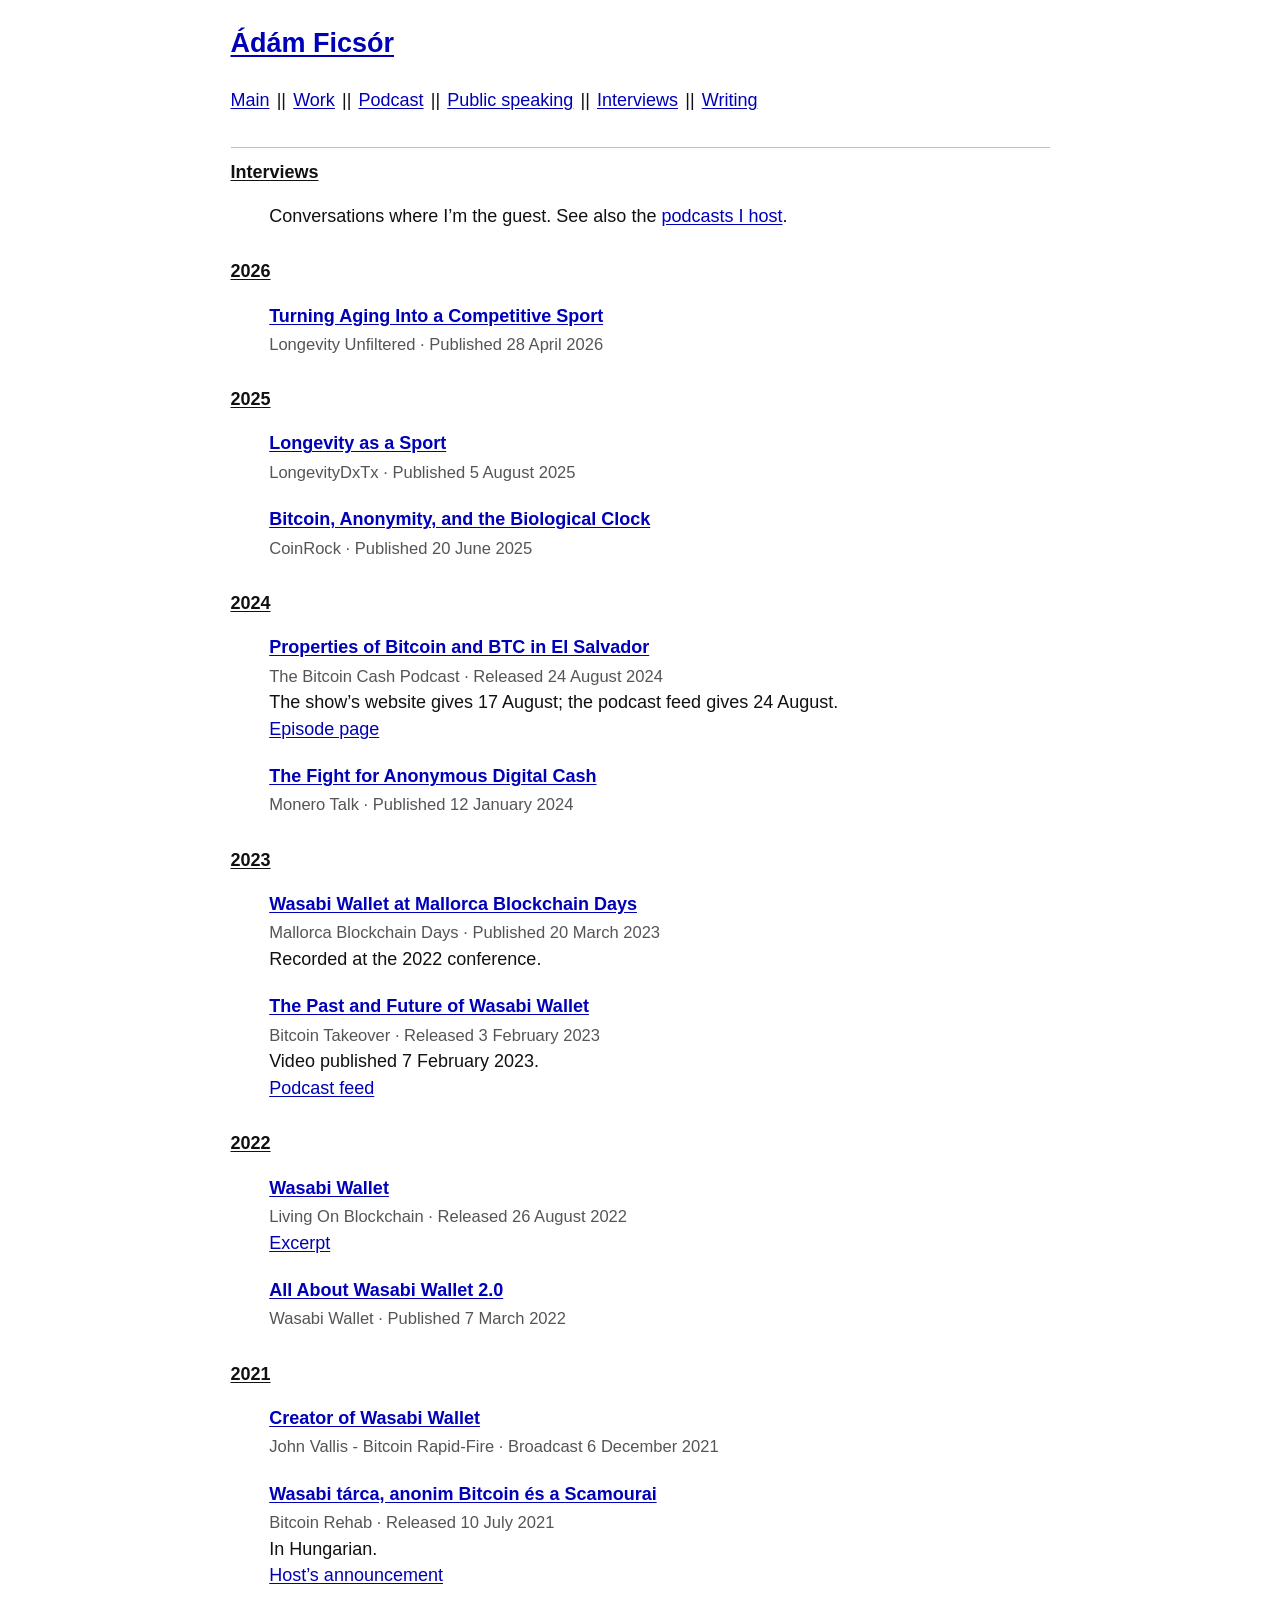
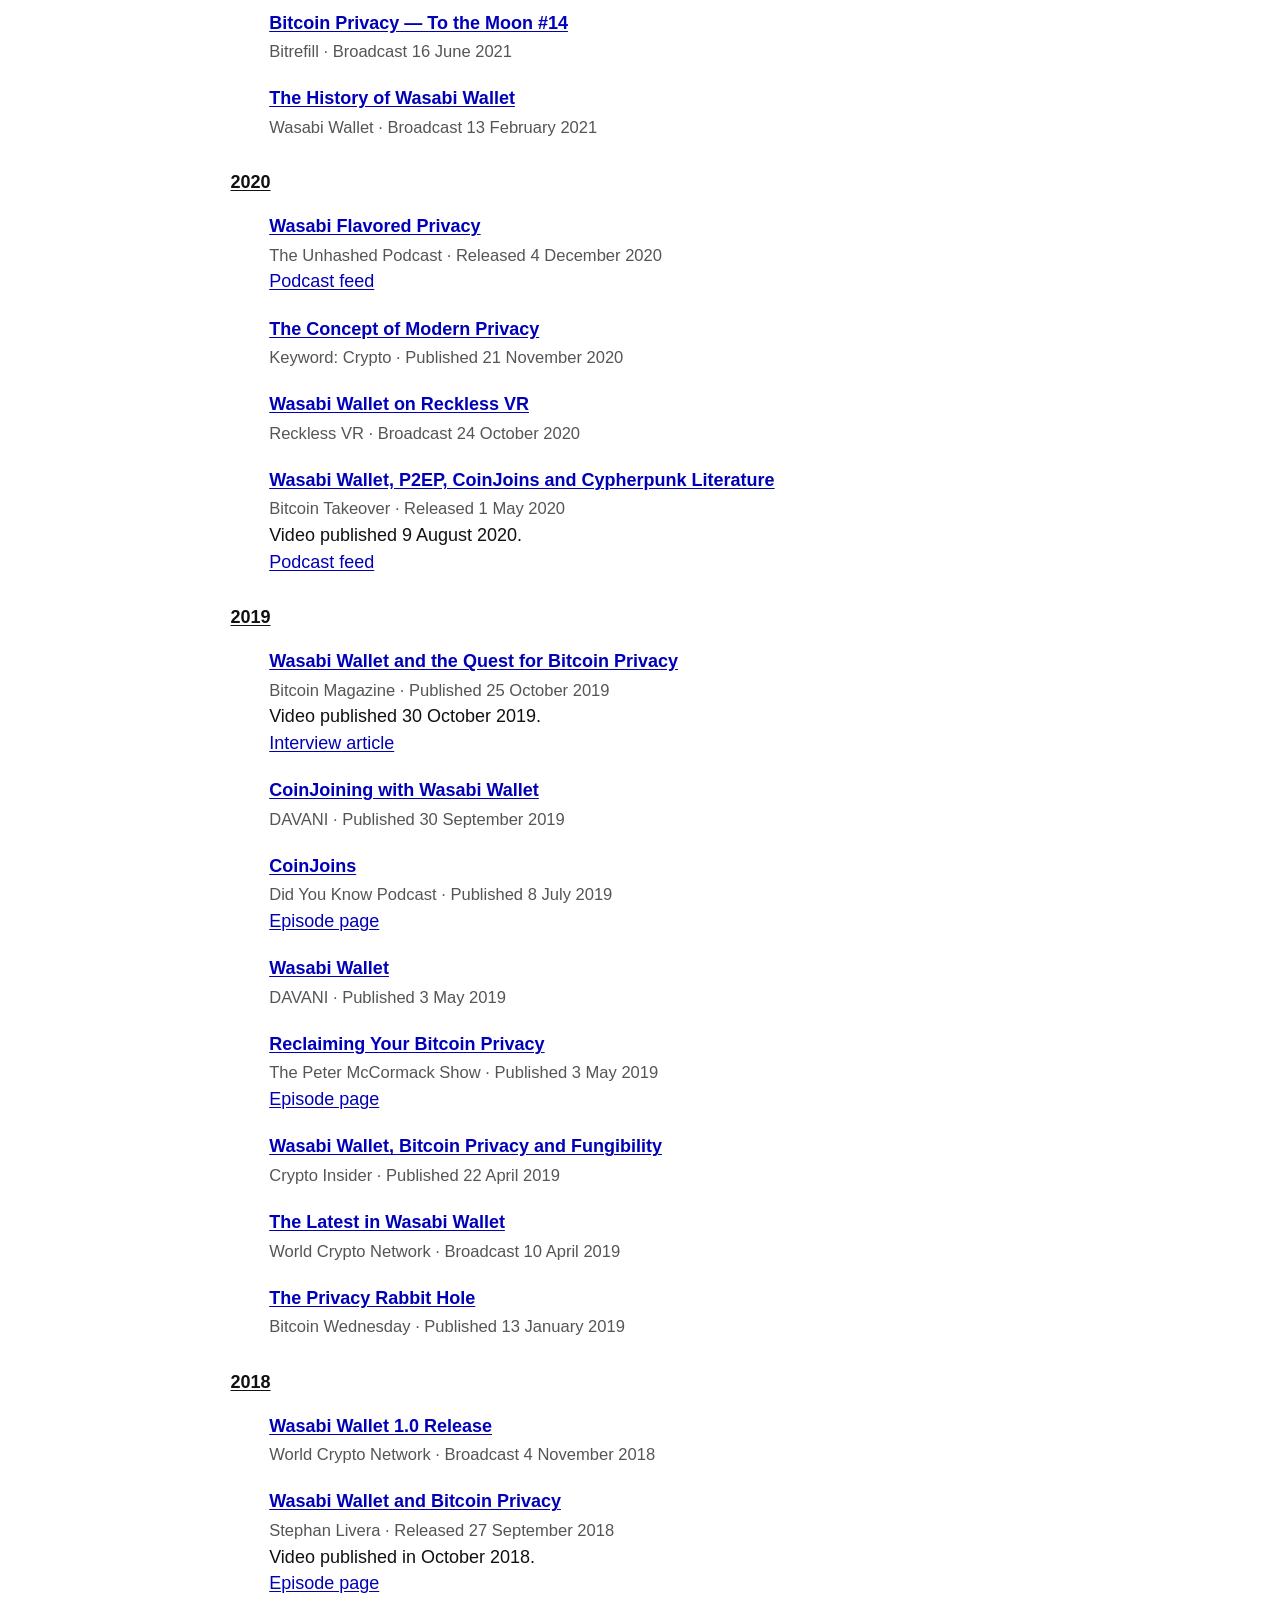
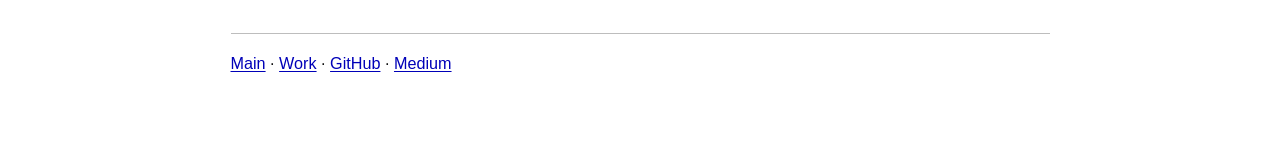
==== commit 9343b4cc: "Rename public speaking and podcasting sections" ====
--- a/site/interviews.html
+++ b/site/interviews.html
@@ -12,7 +12,7 @@
   <a class="skip-link" href="#main">Skip to content</a>
   <header>
     <h1><a href="./">Ádám Ficsór</a></h1>
-    <nav aria-label="Main navigation"><a href="index.html">Main</a><span aria-hidden="true"> || </span><a href="work.html">Work</a><span aria-hidden="true"> || </span><a href="podcast.html">Podcast</a><span aria-hidden="true"> || </span><a href="talks.html">Talks</a><span aria-hidden="true"> || </span><a href="interviews.html" aria-current="page">Interviews</a><span aria-hidden="true"> || </span><a href="writing.html">Writing</a></nav>
+    <nav aria-label="Main navigation"><a href="index.html">Main</a><span aria-hidden="true"> || </span><a href="work.html">Work</a><span aria-hidden="true"> || </span><a href="podcast.html">Podcast</a><span aria-hidden="true"> || </span><a href="talks.html">Public speaking</a><span aria-hidden="true"> || </span><a href="interviews.html" aria-current="page">Interviews</a><span aria-hidden="true"> || </span><a href="writing.html">Writing</a></nav>
   </header>
   <main id="main">
     <section aria-labelledby="interviews">
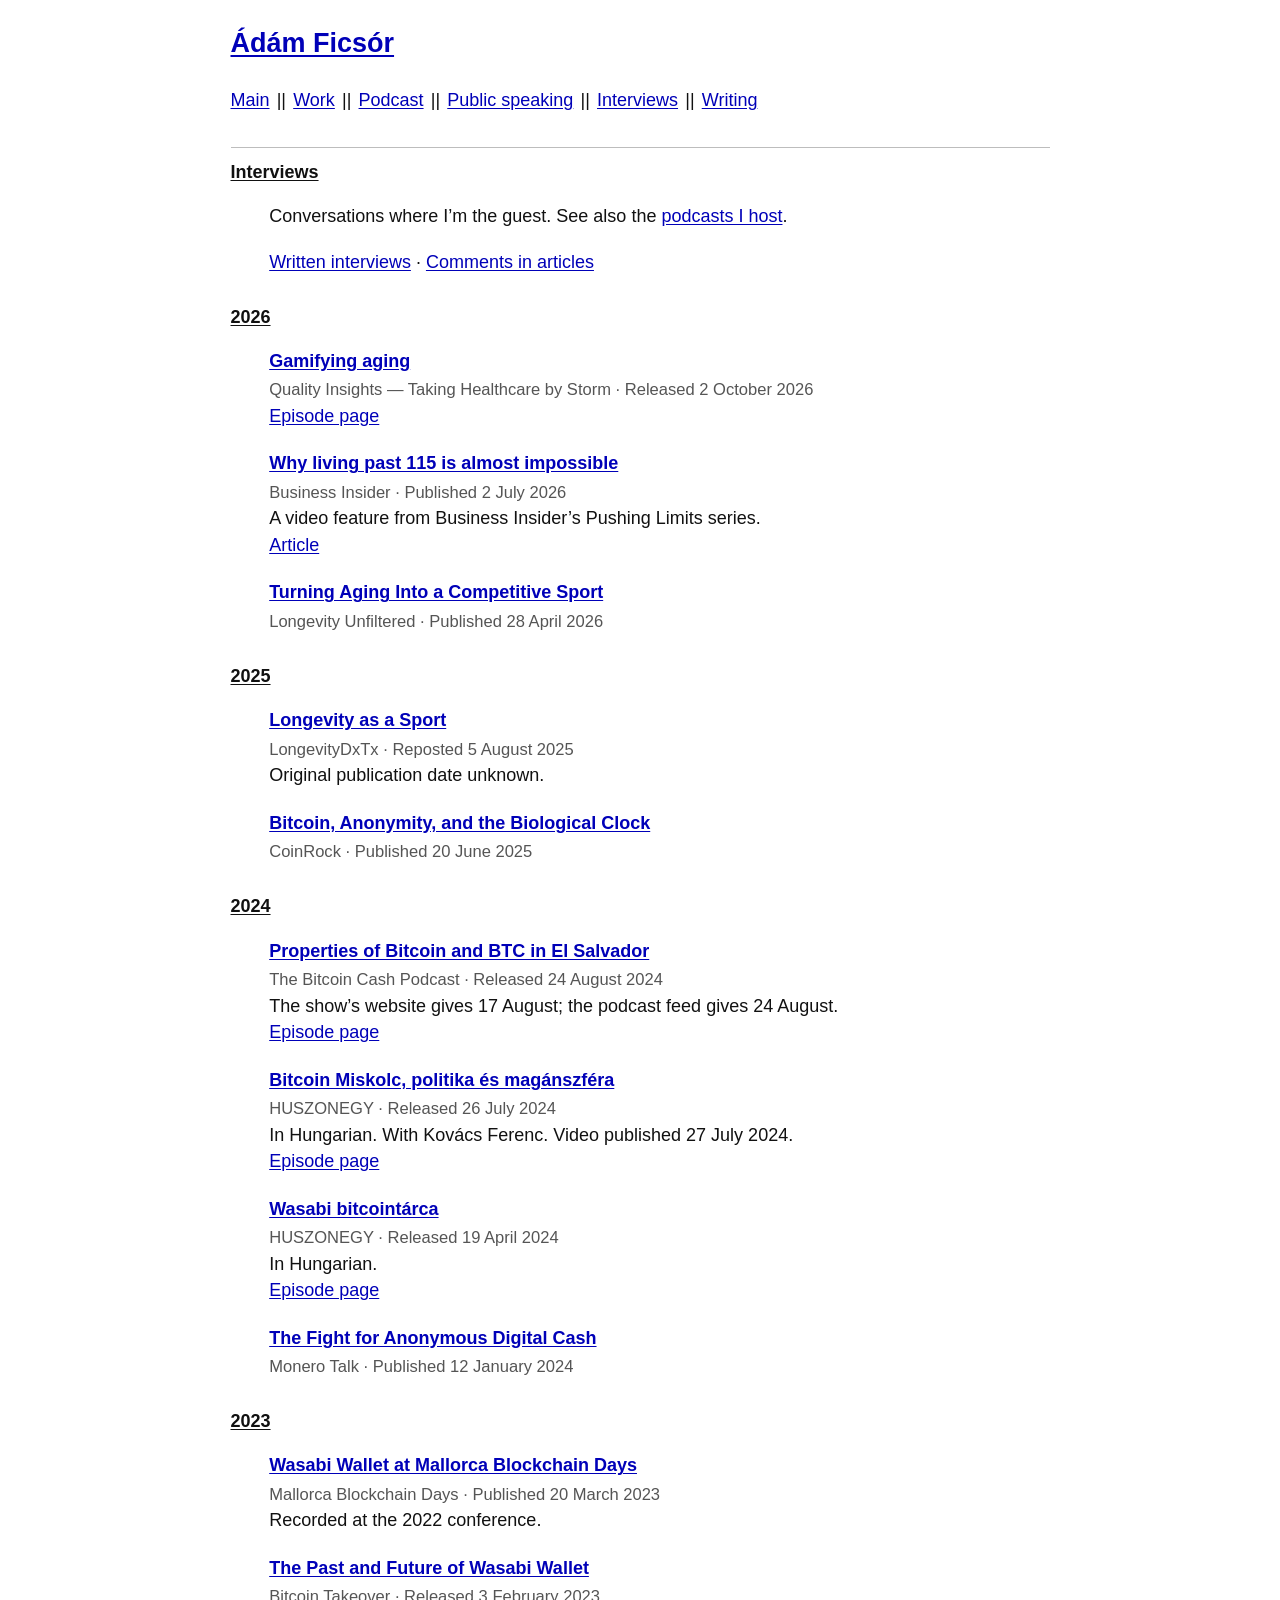
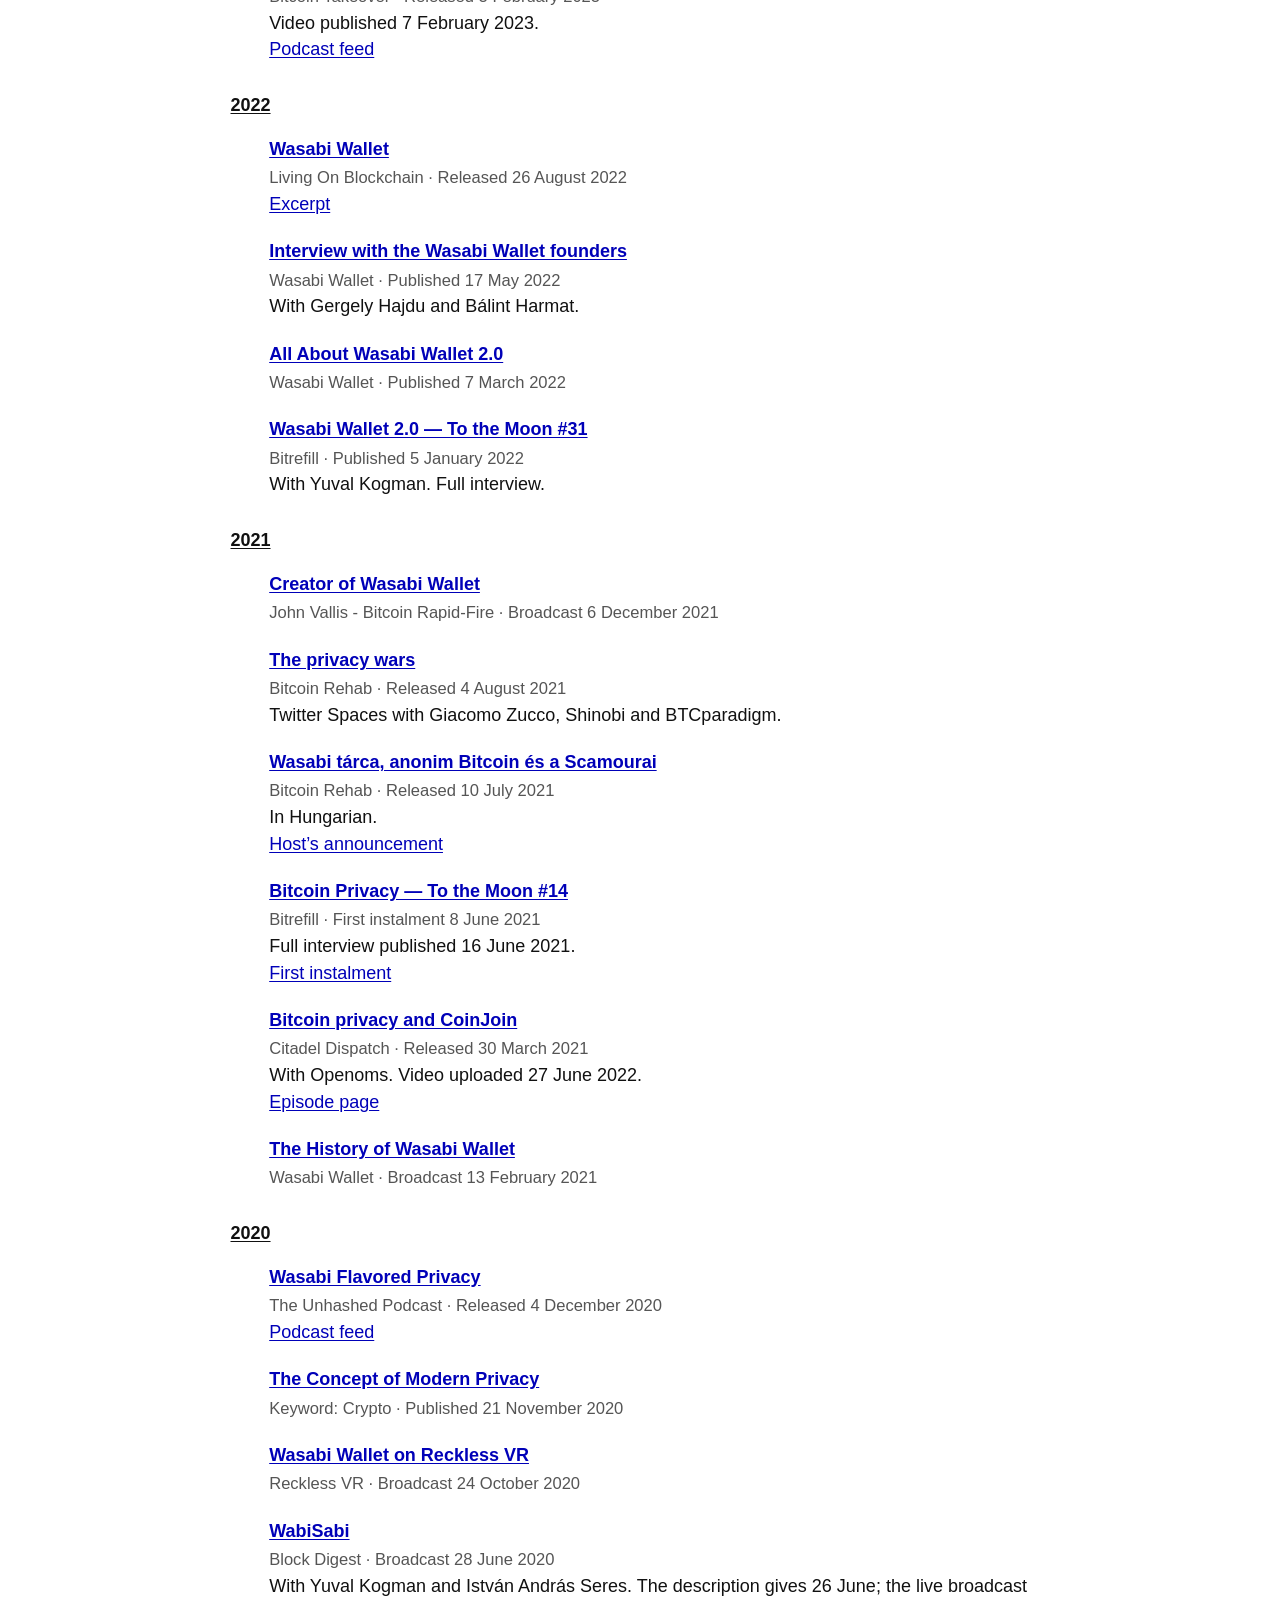
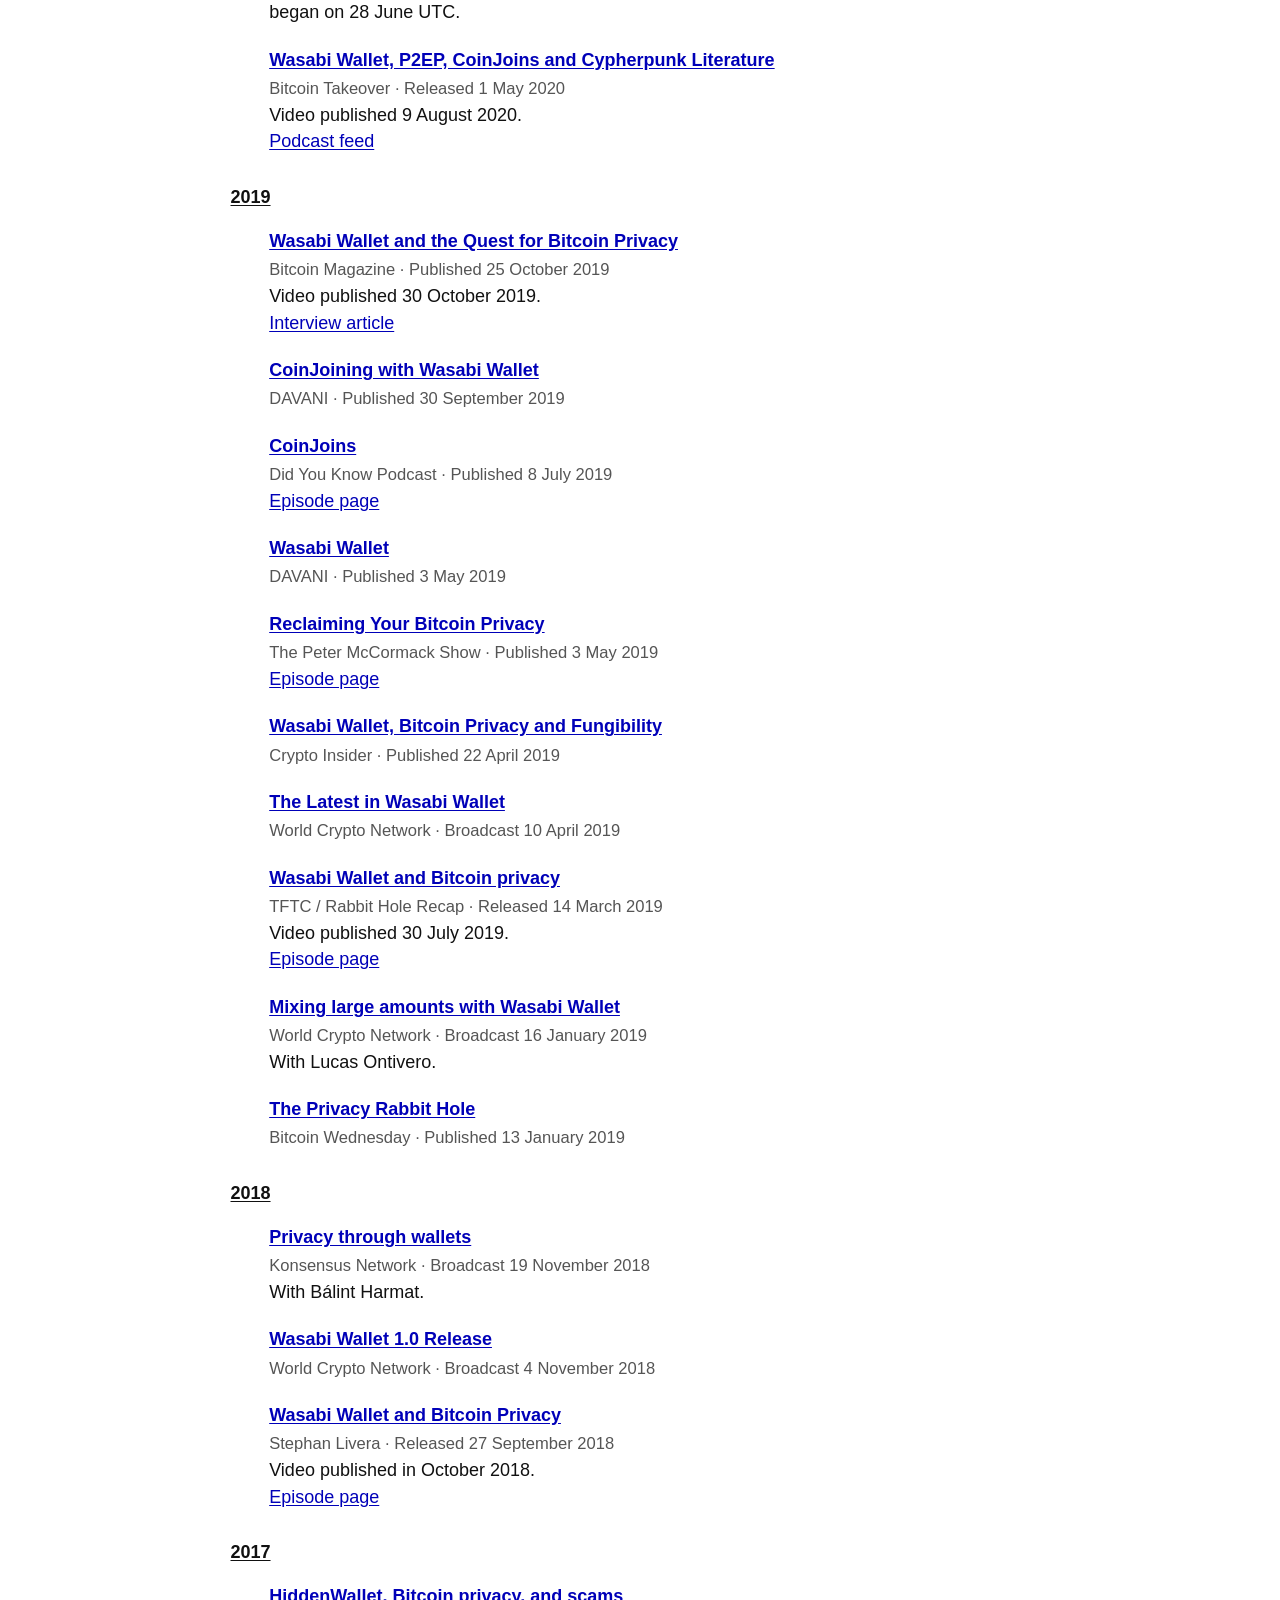
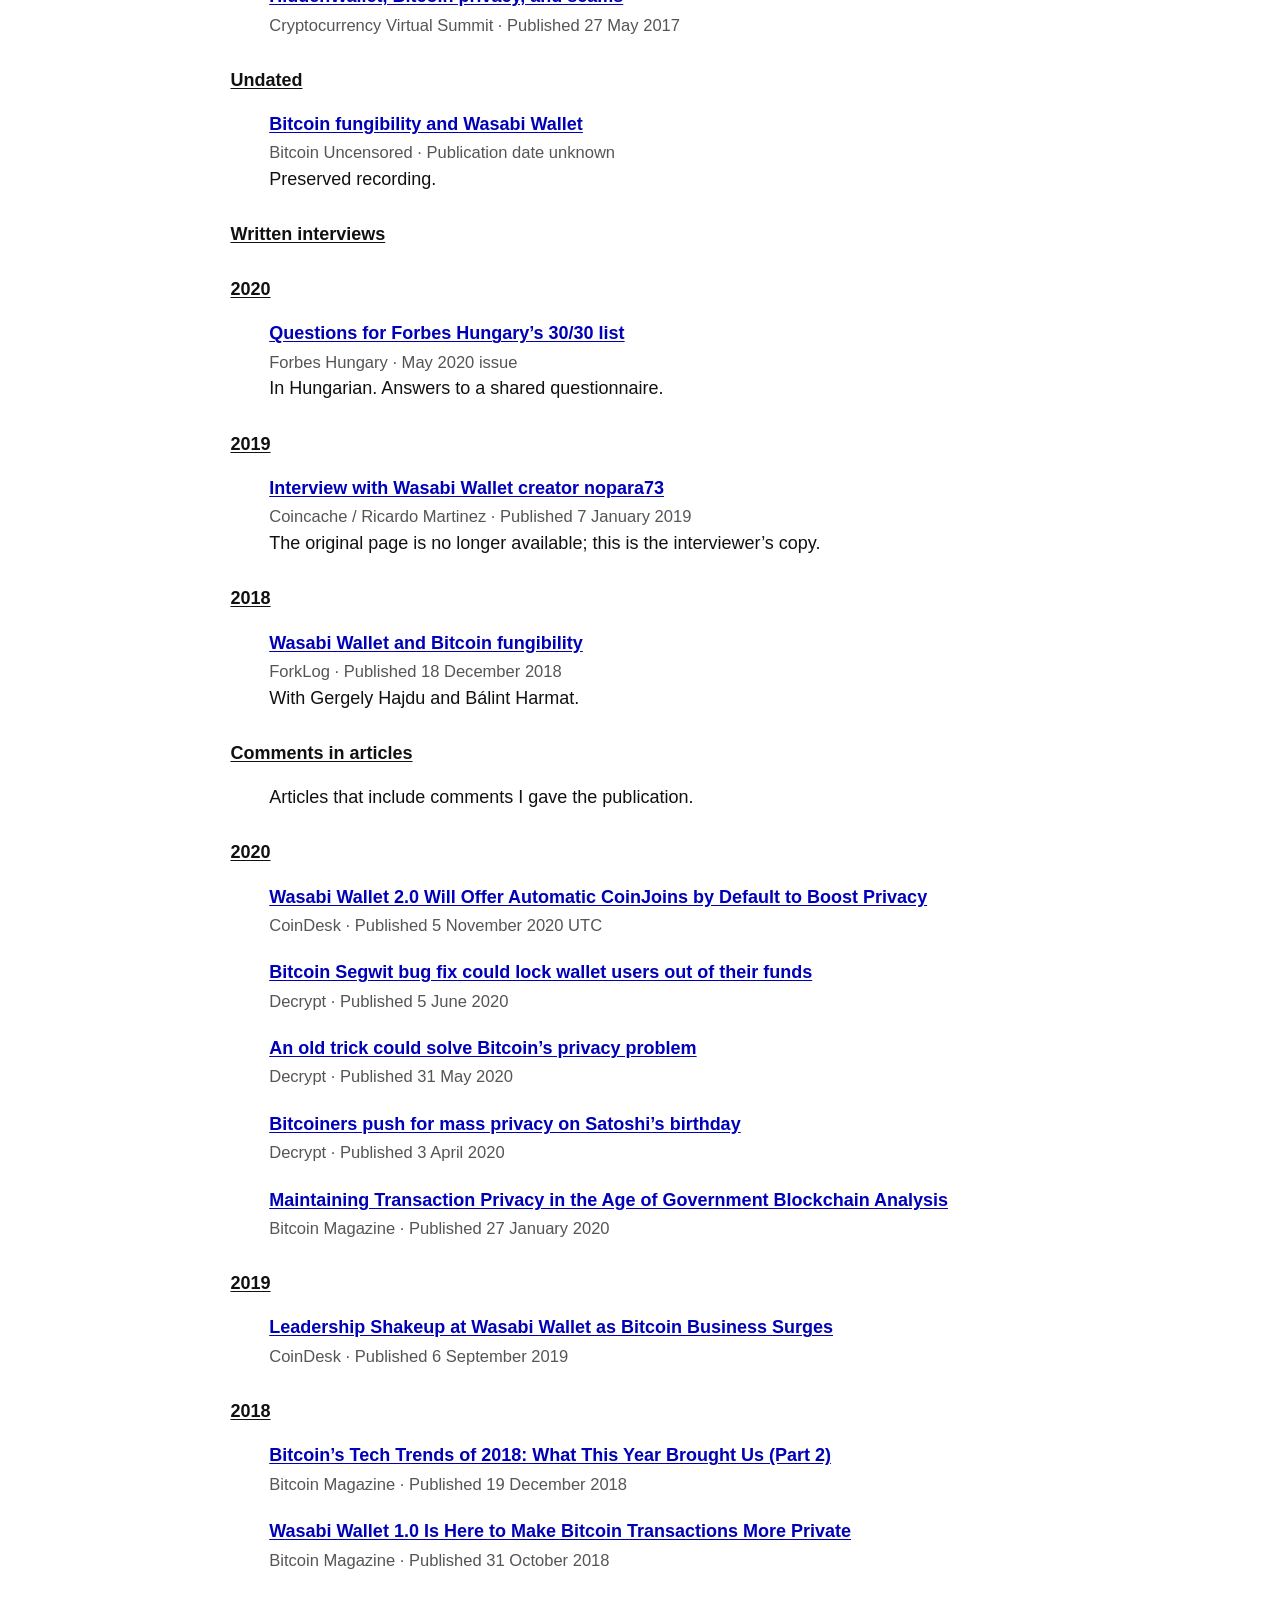
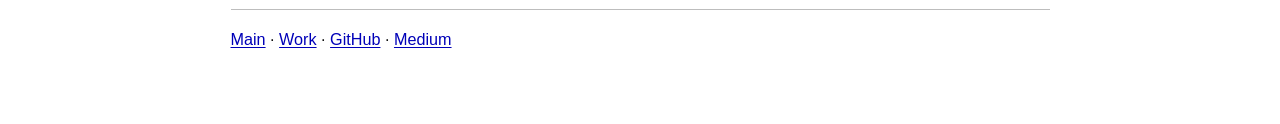
==== commit b33b084e: "Expand the interview archive" ====
--- a/site/interviews.html
+++ b/site/interviews.html
@@ -4,7 +4,7 @@
   <meta charset="utf-8">
   <meta name="viewport" content="width=device-width, initial-scale=1">
   <title>Interviews — Ádám Ficsór</title>
-  <meta name="description" content="Guest interviews with Ádám Ficsór on Bitcoin privacy and longevity.">
+  <meta name="description" content="Interviews, written Q&amp;As, and reported comments from Ádám Ficsór on Bitcoin privacy and longevity.">
   <link rel="canonical" href="https://adamficsor.com/interviews.html">
   <link rel="stylesheet" href="style.css">
 </head>
@@ -18,16 +18,21 @@
     <section aria-labelledby="interviews">
       <h2 id="interviews">Interviews</h2>
       <p class="section-content">Conversations where I’m the guest. See also the <a href="podcast.html">podcasts I host</a>.</p>
+      <p class="section-content"><a href="#written-interviews">Written interviews</a> · <a href="#reported-comments">Comments in articles</a></p>
     </section>
 <section aria-labelledby="year-2026"><h2 id="year-2026">2026</h2><dl class="entries archive">
+<div id="quality-insights-2026"><dt><a href="https://www.youtube.com/watch?v=H87GUPWswWI">Gamifying aging</a></dt><dd><span class="record-meta">Quality Insights — Taking Healthcare by Storm · Released 2 October 2026</span><br><a href="https://qualityinsights.buzzsprout.com/1758119/episodes/19896052-gamifying-aging-how-adam-ficsor-transforms-longevity-into-competition">Episode page</a></dd></div>
+<div id="business-insider-limit"><dt><a href="https://www.youtube.com/watch?v=WKi9FHrGAjA">Why living past 115 is almost impossible</a></dt><dd><span class="record-meta">Business Insider · Published 2 July 2026</span><br>A video feature from Business Insider’s Pushing Limits series.<br><a href="https://www.businessinsider.com/3-top-longevity-competitors-lowered-biological-age-by-62-years-2026-7">Article</a></dd></div>
 <div><dt><a href="https://www.youtube.com/watch?v=4LSSEAfCBsg">Turning Aging Into a Competitive Sport</a></dt><dd><span class="record-meta">Longevity Unfiltered · Published 28 April 2026</span></dd></div>
 </dl></section>
 <section aria-labelledby="year-2025"><h2 id="year-2025">2025</h2><dl class="entries archive">
-<div><dt><a href="https://www.youtube.com/watch?v=3aPTZFlK1JQ">Longevity as a Sport</a></dt><dd><span class="record-meta">LongevityDxTx · Published 5 August 2025</span></dd></div>
+<div><dt><a href="https://www.youtube.com/watch?v=3aPTZFlK1JQ">Longevity as a Sport</a></dt><dd><span class="record-meta">LongevityDxTx · Reposted 5 August 2025</span><br>Original publication date unknown.</dd></div>
 <div><dt><a href="https://www.youtube.com/watch?v=eb9Hp-RD_Y0">Bitcoin, Anonymity, and the Biological Clock</a></dt><dd><span class="record-meta">CoinRock · Published 20 June 2025</span></dd></div>
 </dl></section>
 <section aria-labelledby="year-2024"><h2 id="year-2024">2024</h2><dl class="entries archive">
 <div><dt><a href="https://rss.com/podcasts/bitcoincashpodcast/1625416">Properties of Bitcoin and BTC in El Salvador</a></dt><dd><span class="record-meta">The Bitcoin Cash Podcast · Released 24 August 2024</span><br>The show’s website gives 17 August; the podcast feed gives 24 August.<br><a href="https://bitcoincashpodcast.com/episodes/124">Episode page</a></dd></div>
+<div id="huszonegy-e23"><dt><a href="https://www.youtube.com/watch?v=79S1FL-QOPA">Bitcoin Miskolc, politika és magánszféra</a></dt><dd><span class="record-meta">HUSZONEGY · Released 26 July 2024</span><br>In Hungarian. With Kovács Ferenc. Video published 27 July 2024.<br><a href="https://huszonegy.world/podcast/bitcoin-miskolc-politika-es-maganszfera/">Episode page</a></dd></div>
+<div id="huszonegy-e09"><dt><a href="https://www.youtube.com/watch?v=KW3LpoP_8UM">Wasabi bitcointárca</a></dt><dd><span class="record-meta">HUSZONEGY · Released 19 April 2024</span><br>In Hungarian.<br><a href="https://huszonegy.world/podcast/wasabi-bitcoin-tarca/">Episode page</a></dd></div>
 <div><dt><a href="https://www.youtube.com/watch?v=zYq1IQxXrUM">The Fight for Anonymous Digital Cash</a></dt><dd><span class="record-meta">Monero Talk · Published 12 January 2024</span></dd></div>
 </dl></section>
 <section aria-labelledby="year-2023"><h2 id="year-2023">2023</h2><dl class="entries archive">
@@ -36,18 +41,23 @@
 </dl></section>
 <section aria-labelledby="year-2022"><h2 id="year-2022">2022</h2><dl class="entries archive">
 <div><dt><a href="https://livingonblockchain.com/podcast/adam-co-founder-of-wasabi-wallet/">Wasabi Wallet</a></dt><dd><span class="record-meta">Living On Blockchain · Released 26 August 2022</span><br><a href="https://www.youtube.com/watch?v=bge8rXwLQWE">Excerpt</a></dd></div>
+<div id="wasabi-founders-2022"><dt><a href="https://www.youtube.com/watch?v=d8q_fiYSfxg">Interview with the Wasabi Wallet founders</a></dt><dd><span class="record-meta">Wasabi Wallet · Published 17 May 2022</span><br>With Gergely Hajdu and Bálint Harmat.</dd></div>
 <div><dt><a href="https://www.youtube.com/watch?v=CCOHMISELNs">All About Wasabi Wallet 2.0</a></dt><dd><span class="record-meta">Wasabi Wallet · Published 7 March 2022</span></dd></div>
+<div id="bitrefill-to-moon-31"><dt><a href="https://www.youtube.com/watch?v=Kn7bgiMOw5Q">Wasabi Wallet 2.0 — To the Moon #31</a></dt><dd><span class="record-meta">Bitrefill · Published 5 January 2022</span><br>With Yuval Kogman. Full interview.</dd></div>
 </dl></section>
 <section aria-labelledby="year-2021"><h2 id="year-2021">2021</h2><dl class="entries archive">
 <div><dt><a href="https://www.youtube.com/watch?v=dh4bnABf9BQ">Creator of Wasabi Wallet</a></dt><dd><span class="record-meta">John Vallis - Bitcoin Rapid-Fire · Broadcast 6 December 2021</span></dd></div>
+<div id="bitcoin-rehab-privacy-wars"><dt><a href="https://podcasters.spotify.com/pod/show/bitcoinrehab/episodes/The-Privacy-Wars---Fighting-the-Disinformation-War-against-Wasabi-e15ekgs">The privacy wars</a></dt><dd><span class="record-meta">Bitcoin Rehab · Released 4 August 2021</span><br>Twitter Spaces with Giacomo Zucco, Shinobi and BTCparadigm.</dd></div>
 <div><dt><a href="https://podcast.hu/podcast/bitcoinbazis-minden-ami-kripto/17976">Wasabi tárca, anonim Bitcoin és a Scamourai</a></dt><dd><span class="record-meta">Bitcoin Rehab · Released 10 July 2021</span><br>In Hungarian.<br><a href="https://www.bitcoinbazis.hu/jon-a-bitcoinbazis-uj-podcast-epizodja-vendegunk-ficsor-adam-a-wasabi-tarsalapitoja/">Host’s announcement</a></dd></div>
-<div><dt><a href="https://www.youtube.com/watch?v=oreMQZgzVZw">Bitcoin Privacy — To the Moon #14</a></dt><dd><span class="record-meta">Bitrefill · Broadcast 16 June 2021</span></dd></div>
+<div><dt><a href="https://www.youtube.com/watch?v=oreMQZgzVZw">Bitcoin Privacy — To the Moon #14</a></dt><dd><span class="record-meta">Bitrefill · First instalment 8 June 2021</span><br>Full interview published 16 June 2021.<br><a href="https://www.youtube.com/watch?v=svn2uBamBXY">First instalment</a></dd></div>
+<div id="citadel-dispatch-15"><dt><a href="https://www.youtube.com/watch?v=JY4qVZN_FUw">Bitcoin privacy and CoinJoin</a></dt><dd><span class="record-meta">Citadel Dispatch · Released 30 March 2021</span><br>With Openoms. Video uploaded 27 June 2022.<br><a href="https://podcasters.spotify.com/pod/show/citadeldispatch/episodes/CD15-bitcoin-privacy-and-coinjoin-with-nopara73-and-openoms-ettkq3">Episode page</a></dd></div>
 <div><dt><a href="https://www.youtube.com/watch?v=Q1i560q08JE">The History of Wasabi Wallet</a></dt><dd><span class="record-meta">Wasabi Wallet · Broadcast 13 February 2021</span></dd></div>
 </dl></section>
 <section aria-labelledby="year-2020"><h2 id="year-2020">2020</h2><dl class="entries archive">
 <div><dt><a href="https://www.spreaker.com/episode/wasabi-flavored-privacy-w-adam-ficsor--42314334">Wasabi Flavored Privacy</a></dt><dd><span class="record-meta">The Unhashed Podcast · Released 4 December 2020</span><br><a href="https://www.spreaker.com/show/3478708/episodes/feed">Podcast feed</a></dd></div>
 <div><dt><a href="https://www.youtube.com/watch?v=ECqcEbgJCP4">The Concept of Modern Privacy</a></dt><dd><span class="record-meta">Keyword: Crypto · Published 21 November 2020</span></dd></div>
 <div><dt><a href="https://www.youtube.com/watch?v=60r_wExbg64">Wasabi Wallet on Reckless VR</a></dt><dd><span class="record-meta">Reckless VR · Broadcast 24 October 2020</span></dd></div>
+<div id="block-digest-wabisabi"><dt><a href="https://www.youtube.com/watch?v=U6WdW0Zbo9U">WabiSabi</a></dt><dd><span class="record-meta">Block Digest · Broadcast 28 June 2020</span><br>With Yuval Kogman and István András Seres. The description gives 26 June; the live broadcast began on 28 June UTC.</dd></div>
 <div><dt><a href="https://www.youtube.com/watch?v=zQ78_Dore4M">Wasabi Wallet, P2EP, CoinJoins and Cypherpunk Literature</a></dt><dd><span class="record-meta">Bitcoin Takeover · Released 1 May 2020</span><br>Video published 9 August 2020.<br><a href="https://bitcoin-takeover.com/audio/feed.xml">Podcast feed</a></dd></div>
 </dl></section>
 <section aria-labelledby="year-2019"><h2 id="year-2019">2019</h2><dl class="entries archive">
@@ -58,11 +68,50 @@
 <div><dt><a href="https://www.youtube.com/watch?v=xGeo34WprxI">Reclaiming Your Bitcoin Privacy</a></dt><dd><span class="record-meta">The Peter McCormack Show · Published 3 May 2019</span><br><a href="https://www.podchaser.com/podcasts/the-peter-mccormack-show-615691/episodes/adam-ficsor-from-wasabi-on-rec-39322664">Episode page</a></dd></div>
 <div><dt><a href="https://www.youtube.com/watch?v=W3CQ2vAixI8">Wasabi Wallet, Bitcoin Privacy and Fungibility</a></dt><dd><span class="record-meta">Crypto Insider · Published 22 April 2019</span></dd></div>
 <div><dt><a href="https://www.youtube.com/watch?v=0Q7iTGTtI0U">The Latest in Wasabi Wallet</a></dt><dd><span class="record-meta">World Crypto Network · Broadcast 10 April 2019</span></dd></div>
+<div id="rabbit-hole-recap-2019"><dt><a href="https://www.youtube.com/watch?v=1isCzsQYUhw">Wasabi Wallet and Bitcoin privacy</a></dt><dd><span class="record-meta">TFTC / Rabbit Hole Recap · Released 14 March 2019</span><br>Video published 30 July 2019.<br><a href="https://fountain.fm/episode/rX2nHJNfW0NfdH8vojKY">Episode page</a></dd></div>
+<div id="wcn-large-amounts"><dt><a href="https://www.youtube.com/watch?v=3Ezru07J674">Mixing large amounts with Wasabi Wallet</a></dt><dd><span class="record-meta">World Crypto Network · Broadcast 16 January 2019</span><br>With Lucas Ontivero.</dd></div>
 <div><dt><a href="https://www.youtube.com/watch?v=BiyACpEe9os">The Privacy Rabbit Hole</a></dt><dd><span class="record-meta">Bitcoin Wednesday · Published 13 January 2019</span></dd></div>
 </dl></section>
 <section aria-labelledby="year-2018"><h2 id="year-2018">2018</h2><dl class="entries archive">
+<div id="konsensus-32"><dt><a href="https://www.youtube.com/watch?v=T4QaW6_CNZA">Privacy through wallets</a></dt><dd><span class="record-meta">Konsensus Network · Broadcast 19 November 2018</span><br>With Bálint Harmat.</dd></div>
 <div><dt><a href="https://www.youtube.com/watch?v=G0vrKwUSU7M">Wasabi Wallet 1.0 Release</a></dt><dd><span class="record-meta">World Crypto Network · Broadcast 4 November 2018</span></dd></div>
 <div><dt><a href="https://www.youtube.com/watch?v=0yG-am9TIeA">Wasabi Wallet and Bitcoin Privacy</a></dt><dd><span class="record-meta">Stephan Livera · Released 27 September 2018</span><br>Video published in October 2018.<br><a href="https://stephanlivera.com/episode/24/">Episode page</a></dd></div>
+</dl></section>
+<section aria-labelledby="year-2017"><h2 id="year-2017">2017</h2><dl class="entries archive">
+<div id="virtual-summit-2017"><dt><a href="https://www.youtube.com/watch?v=eW_vgLeWBQs">HiddenWallet, Bitcoin privacy, and scams</a></dt><dd><span class="record-meta">Cryptocurrency Virtual Summit · Published 27 May 2017</span></dd></div>
+</dl></section>
+<section aria-labelledby="undated"><h2 id="undated">Undated</h2><dl class="entries archive">
+<div id="bitcoin-uncensored"><dt><a href="https://www.lopp.net/media-archive/uncensored/Bitcoin%20Fungibility%20and%20the%20Wasabi%20Wallet%20with%20NoPara73%21.mp4">Bitcoin fungibility and Wasabi Wallet</a></dt><dd><span class="record-meta">Bitcoin Uncensored · Publication date unknown</span><br>Preserved recording.</dd></div>
+</dl></section>
+    <section aria-labelledby="written-interviews">
+      <h2 id="written-interviews">Written interviews</h2>
+    </section>
+<section aria-labelledby="written-year-2020"><h2 id="written-year-2020">2020</h2><dl class="entries archive">
+<div id="forbes-30-30-questionnaire"><dt><a href="https://www.forbes.hu/uzlet/mi-jelent-akadalyt-annak-a-generacionak-aminek-latszolag-mar-minden-lehetseges-a-30-30-asok-valaszolnak/">Questions for Forbes Hungary’s 30/30 list</a></dt><dd><span class="record-meta">Forbes Hungary · May 2020 issue</span><br>In Hungarian. Answers to a shared questionnaire.</dd></div>
+</dl></section>
+<section aria-labelledby="written-year-2019"><h2 id="written-year-2019">2019</h2><dl class="entries archive">
+<div id="coincache-2019"><dt><a href="https://medium.com/@rickytheghost1981/interview-with-wasabi-wallet-creator-nopara73-f650bd104f87">Interview with Wasabi Wallet creator nopara73</a></dt><dd><span class="record-meta">Coincache / Ricardo Martinez · Published 7 January 2019</span><br>The original page is no longer available; this is the interviewer’s copy.</dd></div>
+</dl></section>
+<section aria-labelledby="written-year-2018"><h2 id="written-year-2018">2018</h2><dl class="entries archive">
+<div id="forklog-2018"><dt><a href="https://forklog.com/en/forklog-exclusive-without-fungibility-mass-adoption-of-bitcoin-is-just-a-vision-wasabi-wallet/">Wasabi Wallet and Bitcoin fungibility</a></dt><dd><span class="record-meta">ForkLog · Published 18 December 2018</span><br>With Gergely Hajdu and Bálint Harmat.</dd></div>
+</dl></section>
+    <section aria-labelledby="reported-comments">
+      <h2 id="reported-comments">Comments in articles</h2>
+      <p class="section-content">Articles that include comments I gave the publication.</p>
+    </section>
+<section aria-labelledby="comments-year-2020"><h2 id="comments-year-2020">2020</h2><dl class="entries archive">
+<div id="coindesk-wasabi-2-2020"><dt><a href="https://www.coindesk.com/tech/2020/11/05/wasabi-wallet-20-will-offer-automatic-coinjoins-by-default-to-boost-privacy">Wasabi Wallet 2.0 Will Offer Automatic CoinJoins by Default to Boost Privacy</a></dt><dd><span class="record-meta">CoinDesk · Published 5 November 2020 UTC</span></dd></div>
+<div id="decrypt-segwit-2020"><dt><a href="https://decrypt.co/31463/bitcoin-segwit-bug-fix-could-lock-wallet-users-out-funds">Bitcoin Segwit bug fix could lock wallet users out of their funds</a></dt><dd><span class="record-meta">Decrypt · Published 5 June 2020</span></dd></div>
+<div id="decrypt-coinswap-2020"><dt><a href="https://decrypt.co/30756/bitcoin-privacy-coinswap-chris-belcher">An old trick could solve Bitcoin’s privacy problem</a></dt><dd><span class="record-meta">Decrypt · Published 31 May 2020</span></dd></div>
+<div id="decrypt-satoshi-2020"><dt><a href="https://decrypt.co/24467/bitcoiners-push-for-mass-privacy-on-satoshis-birthday">Bitcoiners push for mass privacy on Satoshi’s birthday</a></dt><dd><span class="record-meta">Decrypt · Published 3 April 2020</span></dd></div>
+<div id="bmag-transaction-privacy-2020"><dt><a href="https://bitcoinmagazine.com/culture/maintaining-transaction-privacy-in-the-age-of-government-blockchain-analysis">Maintaining Transaction Privacy in the Age of Government Blockchain Analysis</a></dt><dd><span class="record-meta">Bitcoin Magazine · Published 27 January 2020</span></dd></div>
+</dl></section>
+<section aria-labelledby="comments-year-2019"><h2 id="comments-year-2019">2019</h2><dl class="entries archive">
+<div id="coindesk-shakeup-2019"><dt><a href="https://www.coindesk.com/markets/2019/09/06/leadership-shakeup-at-wasabi-wallet-as-bitcoin-business-surges">Leadership Shakeup at Wasabi Wallet as Bitcoin Business Surges</a></dt><dd><span class="record-meta">CoinDesk · Published 6 September 2019</span></dd></div>
+</dl></section>
+<section aria-labelledby="comments-year-2018"><h2 id="comments-year-2018">2018</h2><dl class="entries archive">
+<div id="bmag-tech-trends-2018"><dt><a href="https://bitcoinmagazine.com/technical/bitcoins-tech-trends-2018-what-year-brought-us-part-2">Bitcoin’s Tech Trends of 2018: What This Year Brought Us (Part 2)</a></dt><dd><span class="record-meta">Bitcoin Magazine · Published 19 December 2018</span></dd></div>
+<div id="bmag-wasabi-release-2018"><dt><a href="https://bitcoinmagazine.com/culture/wasabi-wallet-10-here-make-bitcoin-transactions-more-private">Wasabi Wallet 1.0 Is Here to Make Bitcoin Transactions More Private</a></dt><dd><span class="record-meta">Bitcoin Magazine · Published 31 October 2018</span></dd></div>
 </dl></section>
   </main>
   <footer><p><a href="./">Main</a> · <a href="work.html">Work</a> · <a href="https://github.com/nopara73">GitHub</a> · <a href="https://nopara73.medium.com/">Medium</a></p></footer>
